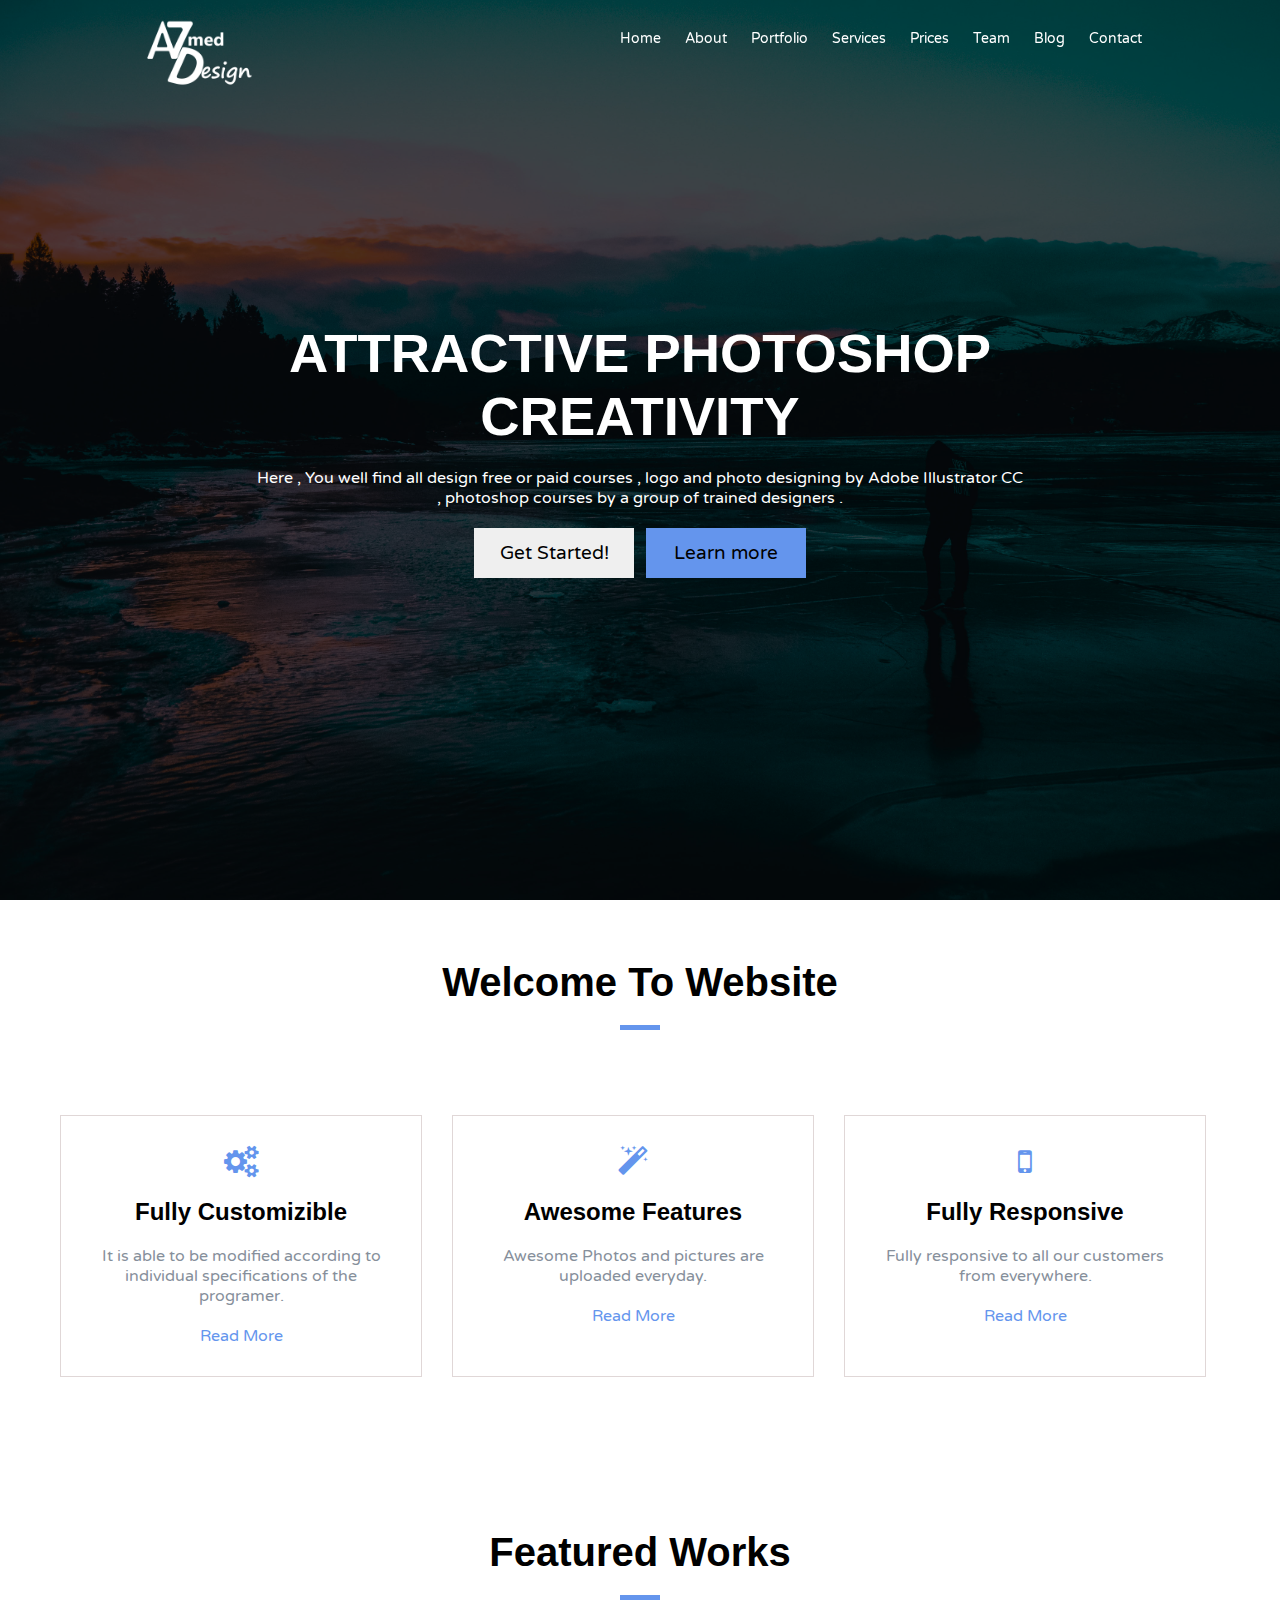
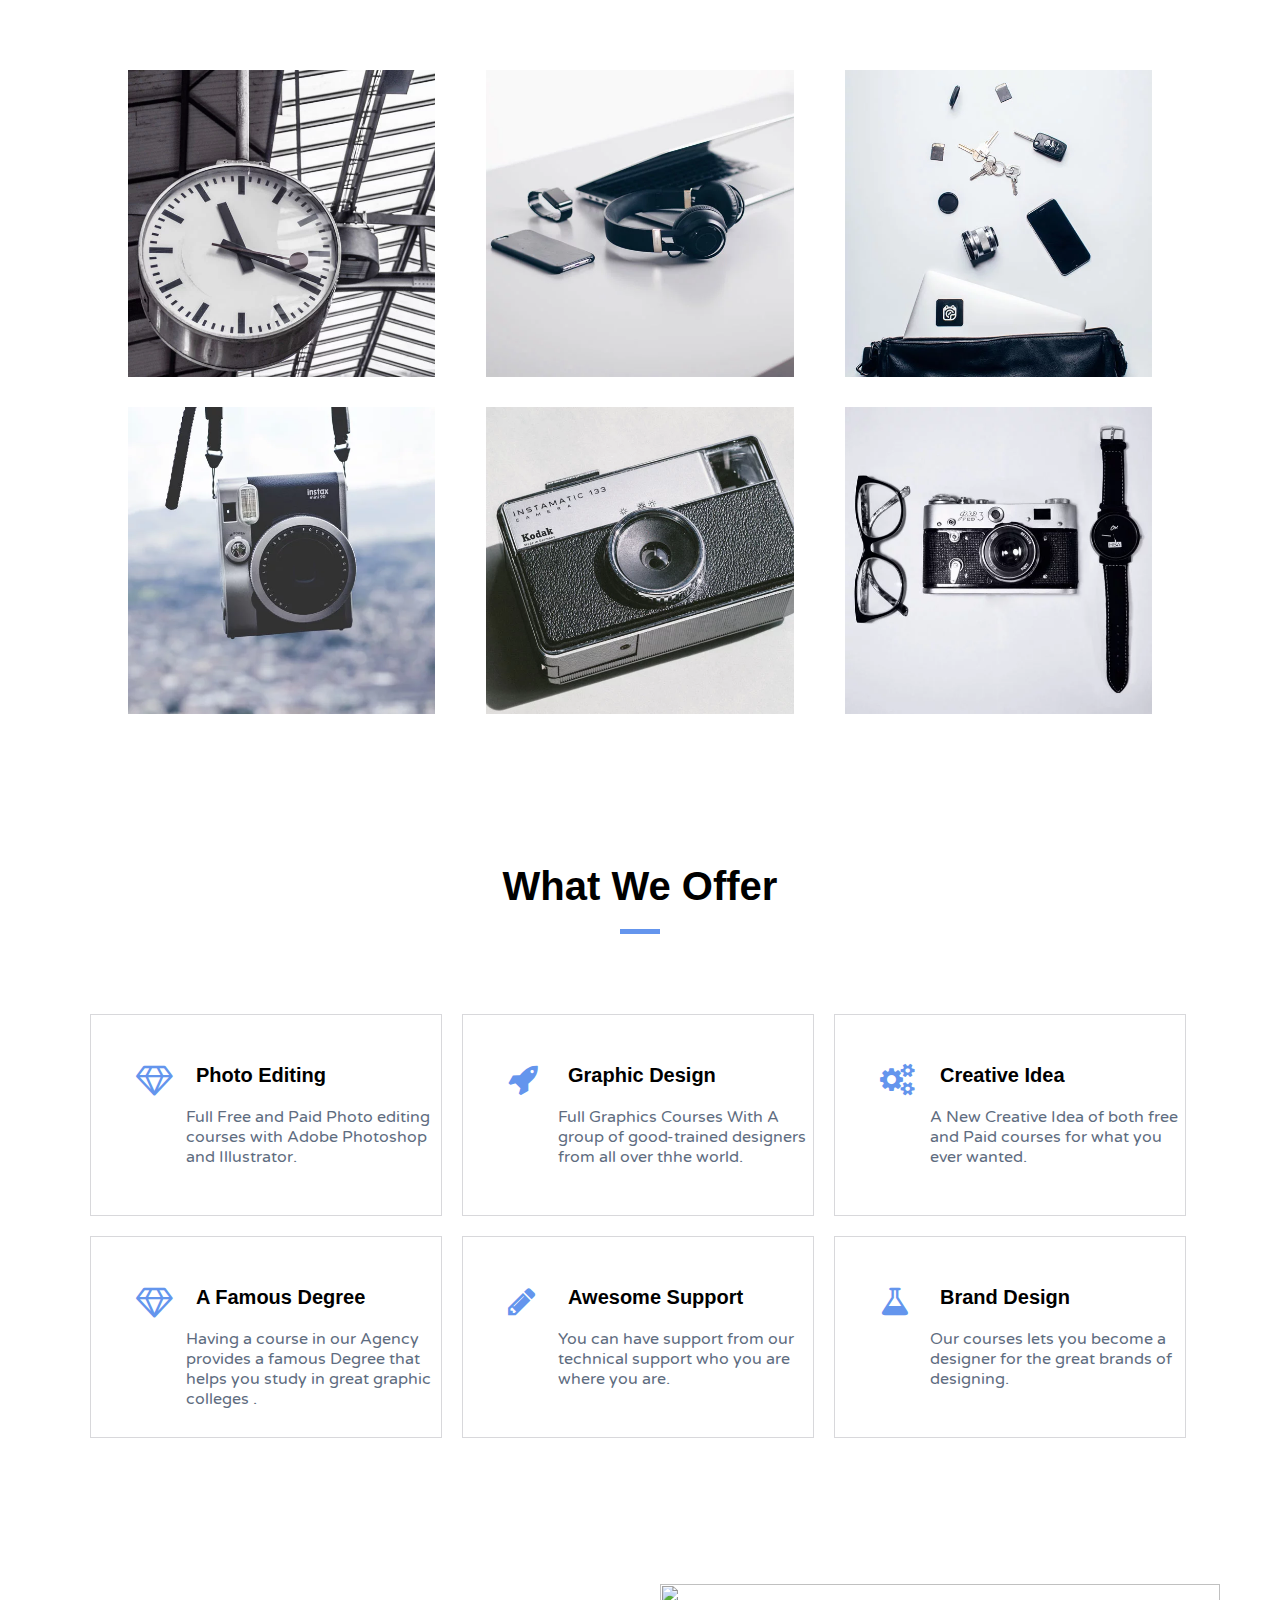
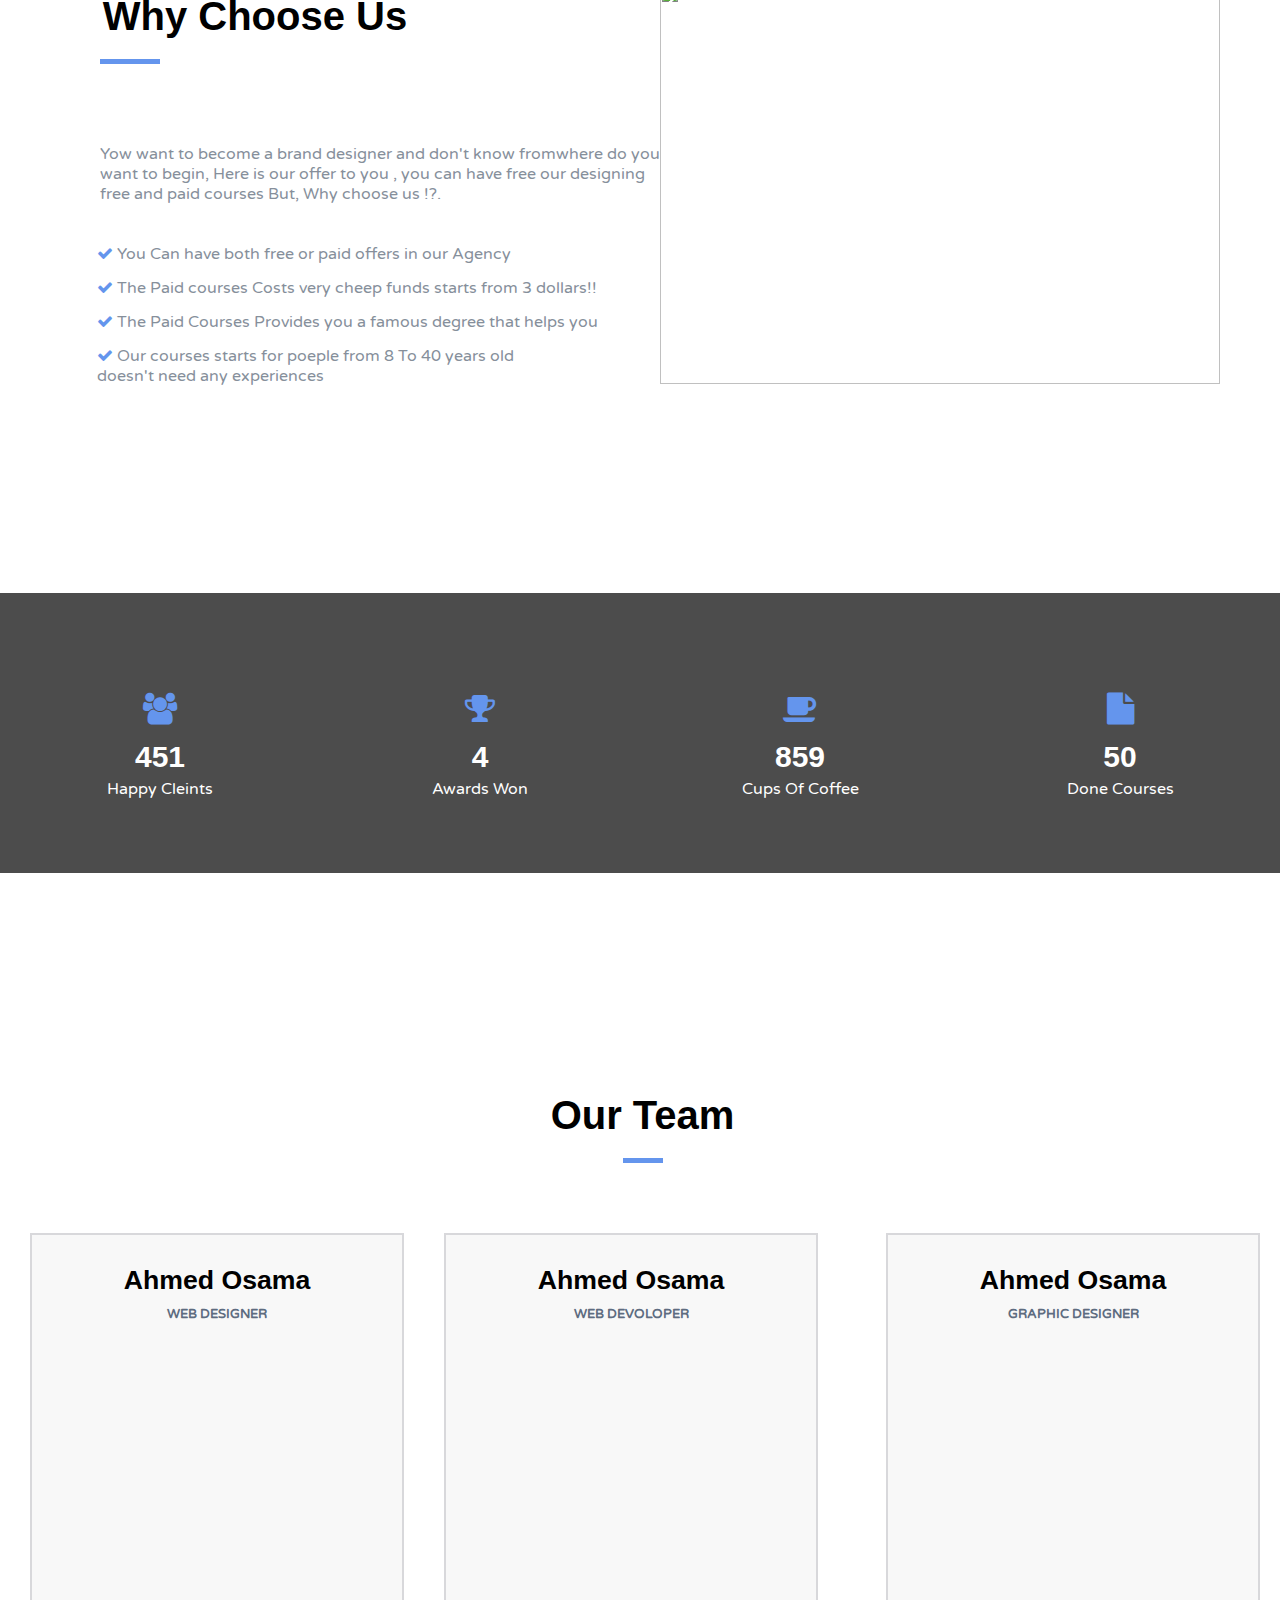
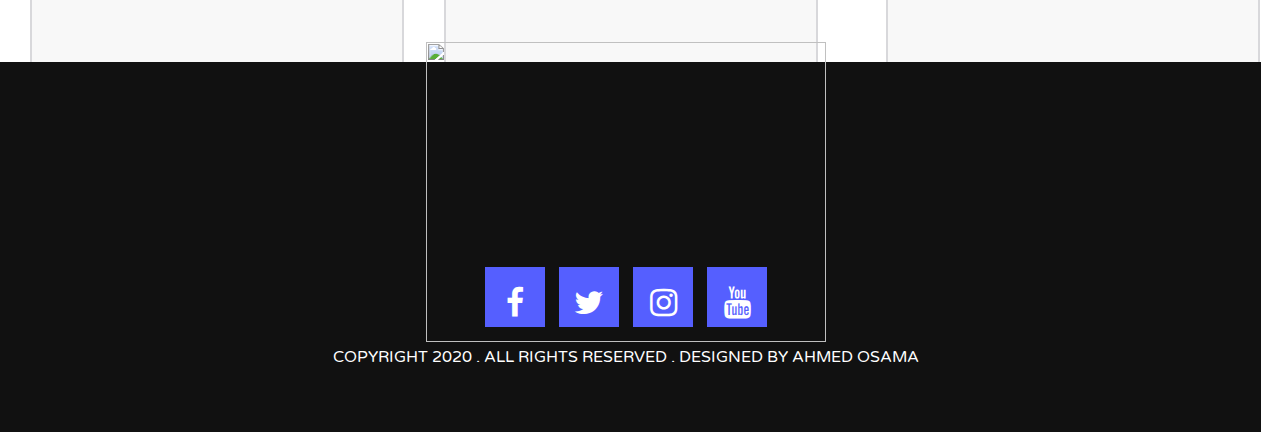
==== Project.html @ 236dee46 "ma4y" ====
<html>
    <head>
        <title> A7med Design | Photo editing Course Center</title>
        <!-- Fonts -->
        <link href="https://fonts.googleapis.com/css2?family=Varela+Round&display=swap" rel="stylesheet">
        
        <!-- Css Style -->
        <link rel="stylesheet" href="Css/font-awesome.min.css">
        <link rel="stylesheet" href="Css/Style.css">
    </head>

     <body>
     
    <!-- Header -->
 <div class="Header">
    <div class="Container">
<div class="Logo">
    <img src="Images/Logo-Alt2.png" alt="Logo image" draggable="false">
</div>
<ul class="nav">
 <li> <a href="#" class="active">Home</a></li>
 <li> <a href="#">About</a></li>
 <li> <a href="#">Portfolio</a></li>
 <li> <a href="#">Services</a></li>
 <li> <a href="#">Prices</a></li>
 <li> <a href="#">Team</a></li>
 <li> <a href="#">Blog</a></li>
 <li> <a href="#">Contact</a></li>
</ul>
<div class="clear"></div>
</div>
   </div>


    <!-- Home -->
    <div class="Home">
        <div class="overlay">
        <div class="Home-Content">
            <h1 class="title"> Attractive photoshop creativity</h1>
            <p class="Home-Desc"> Here , You well find all design free or paid courses , logo and photo designing by Adobe Illustrator CC , photoshop courses by a group of trained designers .</p>
            <button class="btn-start hover"> Get Started! </button>
            <button class="btn-learn hover"> Learn more </button>
        </div>
       </div>
    </div>

   
<!-- About -->
<div class="about pd-y">
    <!-- section-header  -->
    <div class="section-header">
        <h2 class="section-title">welcome to website</h2>
        <span class="line"></span>
    </div>
    <div class="about-content">
        <div class="about-item1 ltr-effect">
            <i class="fa fa-cogs fa-2x" class="Icon"></i>
            <h2 class="about-item1-title">fully customizible</h2>
            <p class="about-item1-desc"> It is able to be modified according to individual specifications of the programer.</p>
            <a href="#" class="about-item1-link"> Read More</a>
        </div>
        <div class="about-item2 ltr-effect">
            <i class="fa fa-magic fa-2x" class="Icon"></i>
            <h2 class="about-item2-title">awesome features</h2>
            <p class="about-item2-desc">Awesome Photos and pictures are uploaded everyday.</p>
            <a href="#" class="about-item2-link"> Read More</a>
        </div>
        <div class="about-item3 ltr-effect">
            <i class="fa fa-mobile fa-2x" class="Icon"></i>
            <h2 class="about-item3-title">fully responsive</h2>
            <p class="about-item3-desc">Fully responsive to all our customers from everywhere.</p>
            <a href="#" class="about-item3-link"> Read More</a>
        </div>
    </div>
</div>

<!-- Portfolio -->
<div class="Portfolio">
     <!-- section-header  -->
     <div class="section-header">
        <h2 class="section-title">featured works</h2>
        <span class="line"></span>
</div>
<div class="container">
<div class="Portfolio-content">
    <div class="Portfolio-item k">
    <img src ="Images/work/work1.webp" alt="">
    </div>
    </div>
    <div class="Portfolio-content">
        <div class="Portfolio-item k mg">
        <img src ="Images/work/work2.webp" alt="">
        </div>
        </div>
        <div class="Portfolio-content">
            <div class="Portfolio-item k">
            <img src ="Images/work/work3.webp" alt="">
            </div>
            </div>
            <div class="Portfolio-content">
                <div class="Portfolio-item">
                <img src ="Images/work/work4.webp" alt="">
                </div>
                </div>
                <div class="Portfolio-content">
                    <div class="Portfolio-item mg">
                    <img src ="Images/work/work5.webp" alt="" >
                    </div>
                    </div>
                    <div class="Portfolio-content">
                        <div class="Portfolio-item">
                        <img src ="Images/work/work6.webp" alt="">
</div>
 </div>
</div>
</div>

<!-- Services -->
<div class="services">
    <!-- section header -->
    <div class="section-header">
        <h2 class="section-title"> what we offer </h2>
        <span class="line"></span>
    </div>

    <!-- section-content -->
    <div class="container-s">
        <div class="services-content">
            <div class="services-item ltr-effect">
                <div class="item-content">
                <i class="fa fa-diamond fa-2x icon-s"></i>
                <h3 class="item-head">photo editing</h3>
                <p class="item-par">Full Free and Paid Photo editing courses with  Adobe Photoshop and Illustrator.</p>
            </div>
            </div>
            <div class="services-item ltr-effect">
                <div class="item-content">
                <i class="fa fa-rocket fa-2x icon-s"></i>
                <h3 class="item-head">graphic design</h3>
                <p class="item-par">Full Graphics Courses With A group of good-trained designers from all over thhe world.</p>
                </div>
            </div>
            <div class="services-item ltr-effect">
                <div class="item-content">
                <i class="fa fa-cogs fa-2x icon-s"></i>
                <h3 class="item-head">creative idea</h3>
                <p class="item-par">A New Creative Idea of both free and Paid courses for what you ever wanted.</p>
            </div>
            </div>
            <div class="services-item ltr-effect">
                <div class="item-content">
                <i class="fa fa-diamond fa-2x icon-s"></i>
                <h3 class="item-head">A Famous Degree</h3>
                <p class="item-par"> Having a course in our Agency provides a famous Degree that helps you study in great graphic colleges .</p>
            </div>
            </div>
            <div class="services-item  ltr-effect">
                <div class="item-content ">
                <i class="fa fa-pencil fa-2x icon-s"></i>
                <h3 class="item-head">awesome support</h3>
                <p class="item-par">You can have support from our technical support who you are where you are.</p>
            </div>
            </div>
            <div class="services-item ltr-effect">
                <div class="item-content">
                <i class="fa fa-flask fa-2x icon-s"></i>
                <h3 class="item-head">brand design</h3>
                <p class="item-par"> Our courses lets you become a designer for the great brands of designing.</p>
            </div>
            </div>
        </div>
    </div>
</div>

<!-- Why Choose Us -->
<div class="wcu">
    <!-- section header -->
        <div class="section-header">
            <h2 class="section-title">why choose us</h2>
            <span class="line"></span>
        </div>

        <!-- section-content -->
        <div class="container-s1">
            
                <div class="services-content">
                    <div class="wcu-para">
                        <p class="wcu-par">Yow want to become a brand designer and don't know fromwhere do you want to begin, Here is our offer to you , you can have free our designing free and paid courses But, Why choose us !?.</p>
                    </div>
                   <ul class="list">
    <li>
        <i class="fa fa-check"></i>
         You Can have both free or paid offers in our Agency 
         </li>
    <li> 
        <i class="fa fa-check"></i>
        The Paid courses Costs very cheep funds starts from 3 dollars!!
    </li>
    <li>
        <i class="fa fa-check"></i>
         The Paid Courses Provides you a famous degree that helps you
        </li>
    <li>
        <i class="fa fa-check"></i>
        Our courses starts for poeple from 8 To 40 years old  <br> doesn't need any experiences
        </li>
        </ul>
                </div>
            </div>
            <div class="wcu-item">
                <div class="image-wcu">
                    <img src="images/about/about2.webp" alt="">
                </div>
            </div>
            <div class="clear"></div>
      
        </div>

        <!-- numbers -->
     <div class="numbers">
         <div class="overlay">
             <div class="number-items">
                 <div class="number-item">
                     <div class="number-item-content">
                      <i class="fa fa-users fa-2x"></i>
                      <h3 class="number-item-title">451</h3>
                      <span class="number-item-text"> happy cleints</span>
                     </div>
                 </div>
                 <div class="number-item">
                    <div class="number-item-content">
                     <i class="fa fa-trophy fa-2x"></i>
                     <h3 class="number-item-title">4</h3>
                     <span class="number-item-text"> Awards Won</span>
                    </div>
                </div>
                <div class="number-item">
                    <div class="number-item-content">
                     <i class="fa fa-coffee fa-2x"></i>
                     <h3 class="number-item-title">859</h3>
                     <span class="number-item-text"> cups of coffee</span>
                    </div>
                </div>
                <div class="number-item">
                    <div class="number-item-content">
                     <i class="fa fa-file fa-2x"></i>
                     <h3 class="number-item-title">50</h3>
                     <span class="number-item-text"> Done courses</span>
                    </div>
                </div>
             </div>
         </div>
     </div>
      
     <!-- our team -->
     <div class="our team">
<!-- section header -->
<div class="section-header">
    <h2 class="section-title">our Team</h2>
    <span class="line"></span>
     </div>

     <!-- conent -->
     <div class="team">
         <div class="person">
             <div class="person-content">
                <img src="images/team/team5.webp" alt="">
                <h3 class="person-title">ahmed osama</h3>
                <span class="person-dec"> web designer</span>
             </div>
             
         </div>
         <div class="person">
            <div class="person-content">
                <img src="images/team/team5.webp" alt="">
                <h3 class="person-title">ahmed osama</h3>
                <span class="person-dec"> web devoloper</span>
         </div>
         <div class="person1">
            <div class="person-content">
                <img src="images/team/team5.webp" alt="">
                <h3 class="person-title">ahmed osama</h3>
                <span class="person-dec"> graphic designer</span>
         </div>
 
     </div>


     <!-- thanks -->
     <div class="thanks">
         <div class="thanks-content">
             <h1 class="thanks-title">
                 <img src="images/Logo-Alt2.png" alt="">
             </h1>
             <div class="buttons">
                 <i class=" fa fa-facebook fa-2x btn-thanks"></i>
                 <i class=" fa fa-twitter fa-2x btn-thanks"></i>
                 <i class=" fa fa-instagram fa-2x btn-thanks"></i>
                 <i class=" fa fa-youtube fa-2x btn-thanks"></i>
             </div>
             <span class="final">copyright 2020 . all rights reserved . designed by ahmed osama</span>
         </div>
     </div>
     </body>
</html>
---- Css/Style.css ----
h1, h2, h3, h4, h5 {
    font-family: Montserrat,sans-serif;
}
body {
    font-family: 'Varela Round', sans-serif;
}

* {
    margin: 0em;
    padding: 0em;
    box-sizing: ;
}


.container {
    width: 80%;
    margin: auto;
}

.header {
   
    position: fixed;
    width: 100%;
    z-index: 10;
}

.header .logo {
 width: 40%;
 float: left;
}
.header .logo img {
    width: 40%;
    
    
    
}

.header .nav {
    width: 60%;
    float: right;
    list-style: none;
    text-align: right;
}

.clear {
    clear: both;
}

.header .nav li {
    display: inline-block;
    padding: 0px 
}
.header .nav li a {
    display: block;
    text-decoration: none;
    color: #fff;
    padding: 30px 10px;
    font-size: 14px;
}
.Home {
    background-image: url(../Images/background/background4);
    height: 100vh;
    background-size: cover;
    position: relative;
}

.overlay {
    position: absolute;
    height: 100%;
    width: 100%;
    background-color: rgba(0,0,0,0.7);
    left: 0;
    top: 0;
}
.title {
    color: #fff;
    text-transform: uppercase;
    font-size: 3.4rem;
}

.Home-Content {
 position: absolute;
 top: 50%;
 left: 50%;
 transform: translate(-50%, -50%);
 text-align: center;
 width: 60%;
}

.Home-Desc {
    color: #fff;
    padding: 20px 0 ;
}

.btn-start {
    height: 50px;
    width: 160px;
    margin: 0 4px;
    border :0px;
    cursor: pointer;
    font-size: 19px;
    font-family: 'Varela Round', sans-serif;
}

.btn-learn {
    height: 50px;
    width: 160px;
    margin: 0 4px;
    background-color: cornflowerblue;
    border :0;
    cursor: pointer;
    font-size: 19px;
    font-family: 'Varela Round', sans-serif;
   
}
button {
    font-family: inherit;
}

.hover:hover {
    opacity: 0.8;
}
.hover {

transition: opacity .5s;
}

.header .nav li a:after {
    height: 3px;
    width:0%;
    background-color: cornflowerblue;
    display: block;
    content: "";
    margin-top: 2px;
}

.header .nav li a:hover:after {
width: 100%;
transition: width 0.5s;
}

.section-header {
    text-align: center;
}
.section-header .section-title {
    text-transform: capitalize;
    font-size: 40px;
    padding: 20px;
    margin: 40px 40px 0px 40px ;
}
.section-header .line {
    width: 40px;
    background-color: cornflowerblue;
    height: 5px;
    display: block;
    margin: auto;
    margin-bottom: 70px;
}


.about {
    position: relative;
    margin: auto;
    height: 100px;
    width 100%;
    padding-bottom: 70px;


}
.about-content {
    position: relative;
    margin: auto;
    height: 100px;
    width: 100%;
    margin-bottom: 80px;
    
}

.about-item1 {
    width: 300px;
    height: 200px;
    text-align: center;
    margin: 15px;
    border: 1px solid rgb(224, 215, 215);
    padding: 30px ;
    margin-left: 60px;
    float: left;
}

.about-item1-title {
    text-transform: capitalize;
    padding: 20px;
}
i {
    color: cornflowerblue;
    box-sizing: ;
    
}
 .about-item1-desc {
     color: #868F9B;
     margin-bottom: 20px;
 }
 .about-item1-link {
     text-decoration: none;
     color:cornflowerblue ;
 }

 .about-item2 {
    width: 300px;
    height: 200px;
    text-align: center;
    margin: 15px;
    border: 1px solid rgb(224, 215, 215);
    padding: 30px ;
    margin-left: 60px;
    float: left;
    display: block;
    margin-left: 15px;
}
.about-item2-title {
    text-transform: capitalize;
    padding: 20px;
}
.about-item2-desc {
    color: #868F9B;
    margin-bottom: 20px;
}
.about-item2-link {
    text-decoration: none;
    color:cornflowerblue ;
}

.about-item3 {
    width: 300px;
    height: 200px;
    text-align: center;
    margin: 15px;
    border: 1px solid rgb(224, 215, 215);
    padding: 30px ;
    margin-left: 60px;
    float: left;
    display: block;
    margin-left: 15px;
}
.about-item3-title {
    text-transform: capitalize;
    padding: 20px;
}
.about-item3-desc {
    color: #868F9B;
    margin-bottom: 20px;
}
.about-item3-link {
    text-decoration: none;
    color:cornflowerblue ;
}
.ltr-effect {
    position: relative;
}
.ltr-effect:after {
    position: absolute;
    width: 0;
    background: #000;
    content:"" ;
    height: 100%;
    top: 0;
    left: 0;
    z-index: -1;
}
.ltr-effect:hover:after {
    width: 100%;
    transition: width .5s;
}
    
.about-item1:hover .about-item1-title {
    color: #fff;
}
.about-item2:hover .about-item2-title {
    color: #fff;
}
.about-item3:hover .about-item3-title {
    color: #fff;
}

.portfolio {
    margin-top: 400px;
    
   
}

.portfolio-content {
    overflow: visible;
   
}

.portfolio-item {
    width:30%;
    float: left;
    margin-bottom: 150px;
    position: relative;
}

.portfolio-item.k {
    margin-bottom: 30px;
}



.portfolio-item img {
    width: 100%;
}

.portfolio-item.mg {
    margin: 0 5%;
}

.services-item {
    border: 1px solid #d8d8db;
    width: 350px;
    height: 200px;
    float: left;;
    margin: 10px;
    right: 0;
    position: relative;
    
    
}
.services-content {
    left: 0;
    right: 0;
}

.item-content {
    
    width: 80%;
    
    position: absolute;
 top: 50%;
 left: 50%;
 transform: translate(-50%, -50%);
 text-align: left;
}

.item-head {
    text-transform: capitalize;
    padding:  0 20px 20px 70px;
    font-size: 15pt;
    font-weight: 700;
    text-size-adjust: 100%;
}


.container-s {
    position: relative;
    margin:0 ,0, 400px ,0;


}

.services-content {
    top: 0;
    left: 0;
    right: 0;
    margin-left: 80px;
    
}
.item-content {
    position: relative;
    top: 70px;
}
.item-content .icon-s {
    position: absolute;
    padding-right: 10px;
    left: 10px;
    top: 0px;
    padding-top: 0em;
    
}

.ltr-effect {
    position: relative;
}
.ltr-effect:after {
    position: absolute;
    width: 0;
    background: #000;
    content:"" ;
    height: 100%;
    top: 0;
    left: 0;
    z-index: -1;
}
.ltr-effect:hover:after {
    width: 100%;
    transition: width .5s;
}
    
.services-content:hover .item-head {
    color: #fff;
}

.item-par {
    color:#5e6c80;
    width: 90%;
    margin: auto;
    left: 60px;
    position: absolute;
}

.wcu {
    margin: 400px;
    margin-bottom: 200px;
    padding-top: 200px;
    position: relative;
    
}

.wcu .section-header .section-title {
    text-transform: capitalize;
    font-size: 40px;
    padding: 20px;
    margin: 40px 40px 0px 40px ;
    
    margin-left:-730 ;
}

.wcu .section-header .line {
    width: 60px;
    background-color: cornflowerblue;
    height: 5px;
    display: block;
    margin: auto;
    margin-bottom: 70px;
    margin-left:-300 ;
    
}

.services-content {
    float: left;
}

.services-content .wcu-para {
    margin-left:-390 ;
    width: 600px;
    
    
}

.services-content .wcu-par {
    color: #868F9B;
    padding: 10px;
    margin-bottom: 30px;
    float: left;
    
}
.list {
    margin-left:-390 ;
}

.list li {
    padding: 7px;
    color: #868F9B;
    list-style: none;
}

.image-wcu {
    float: left;
    margin-left: 30px;
}

.image-wcu img {
    height: 400px;
    width: 560px;
}
.container-s1 {
    
    background-color: blue;
    
}

.wcu-item {
    position: absolute;
    width: 220px;
    float: left;
    top: 250px;
    margin-left: 230px;
    
}


.numbers {
    position: relative;
    background-image: url(../Images/background/background8.jpg);
    height: 280px;
    background-attachment: fixed;
    background-size: cover;
    margin-bottom: 200px;
}
.number-items{
    overflow: hidden;
    padding: 100px 0;
}

.number-item {
    width: 25%;
    float: left;
    text-align: center;

}

.number-item i {
    margin-bottom: 15px;
}

.number-item-title {
    font-weight: bold;
    font-size: 30px;
    color: #fff;
    padding-bottom: 5px;
} 

.number-item-text {
    text-transform: capitalize;
    color: #fff;
}

.wcu {
    margin-bottom: 200px;
}


.person {
    border: 2px solid #d8d8db;
    width: 370px;
    height: 440px;
    text-align: center;
    float: left;
    margin: 0 20px;
    background-color: #f8f8f8;

}

.team {
    padding-left: 05px;
    position: relative;

}

.person img {
    margin: 10px;
}

.person-title {
    text-transform: capitalize;
    padding: 10px;
    font-weight: bold;
    font-size: 20pt;
}

.person-dec {
    text-transform: uppercase;
    padding: 10px;
    font-weight: bold;
    font-size: 10pt;
    color: #5e6c80;
}

.person1 {
    border: 2px solid #d8d8db;
    width: 370px;
    height: 440px;
    text-align: center;
    float: left;
    margin: 0 20px;
    background-color: #f8f8f8;
    position: absolute;
    right: 0;
    top: 0;

}

.thanks {
    background-color: #111;
    height: 370px;
    bottom: 0;
    margin-top: 340px;
    width: 1270px;
    float: left;
    margin-right: 10px;
    margin-left: -455px;
    position: relative;
    text-align: center;
}

.thanks-title img {
    height: 300px;
    width: 400px;

}

.thanks-title {
    padding: 10px;
    margin-bottom: -100;
    margin-top: -40px;
}

.btn-thanks {
    height: 40px;
    width: 60px;
    background-color: #555fff;
    padding-top: 20px;
    margin: 5px;
    cursor: pointer;
    margin-bottom: 20px;
}

.thanks i {
    color: #fff;
    text-align: center;
}

.final {
    color:#fff;
    text-transform: uppercase;
    
}

.wcu-par {
    width: 560px;
}
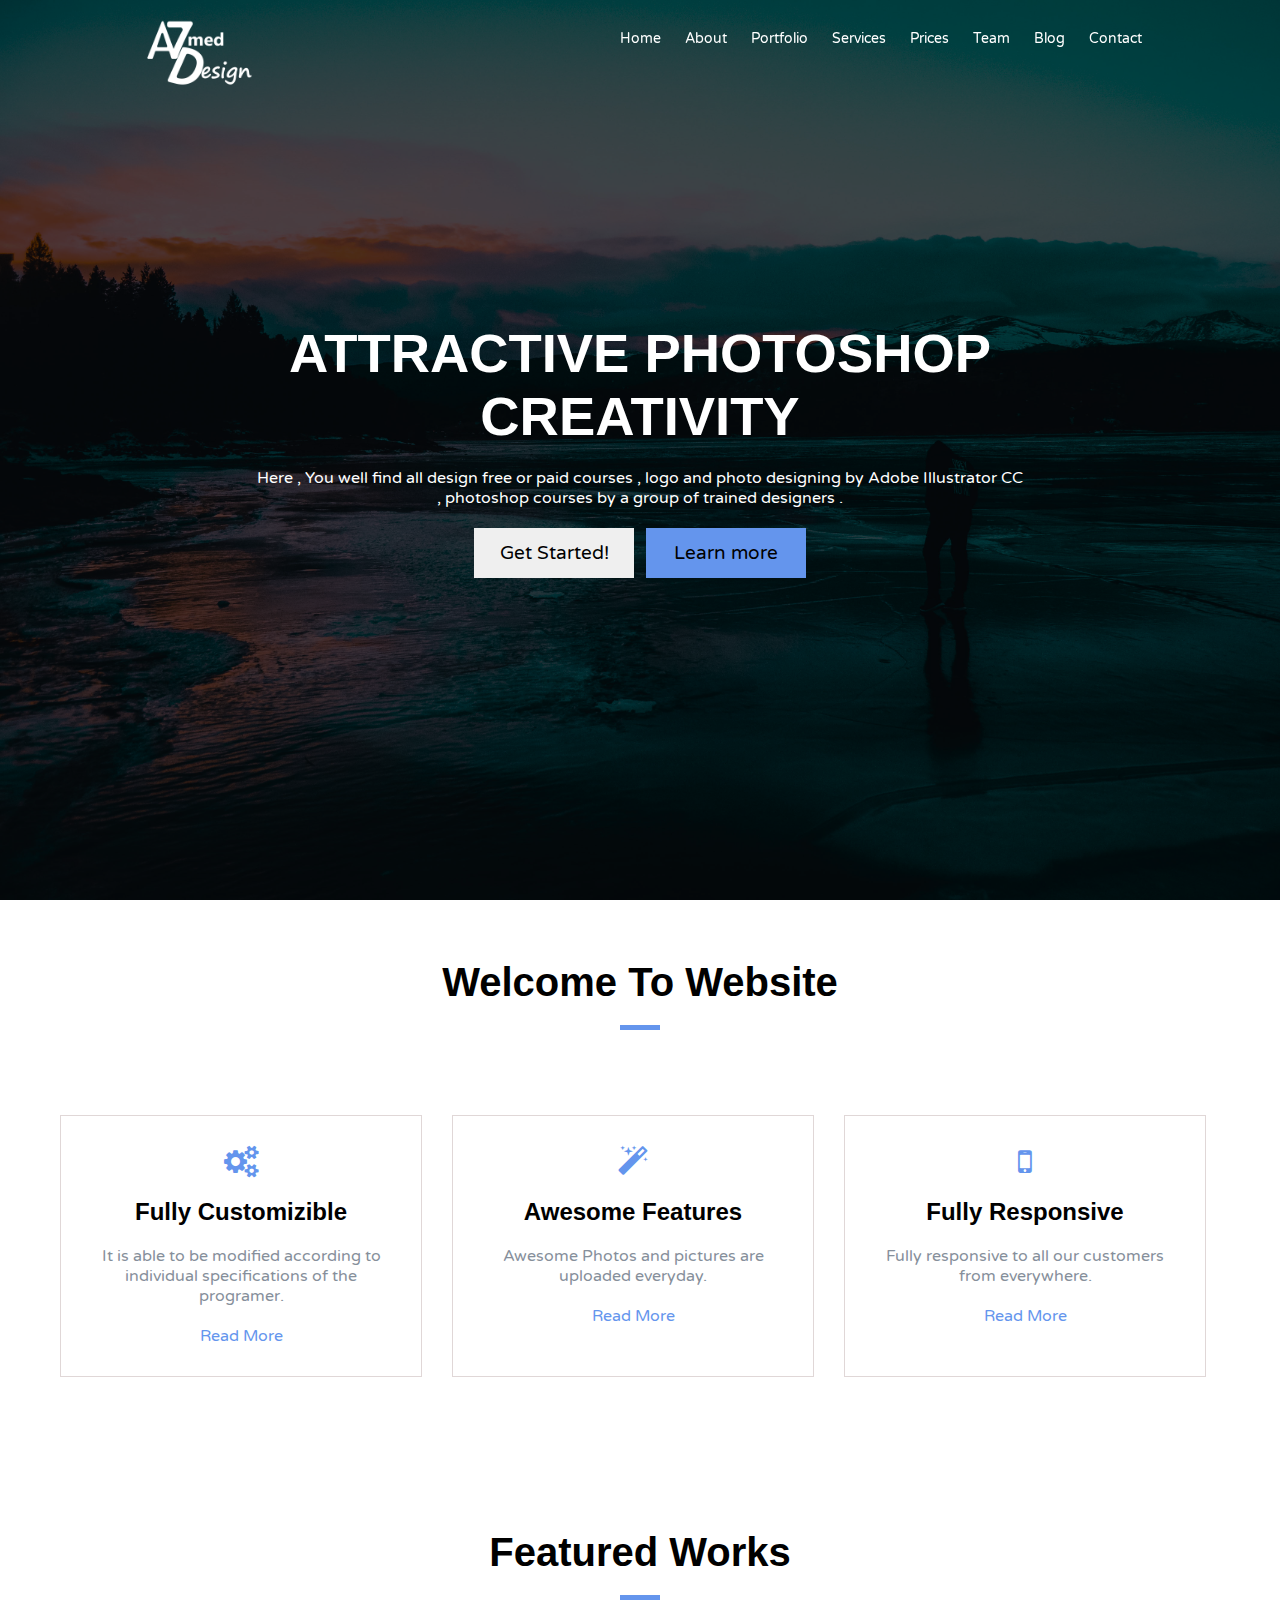
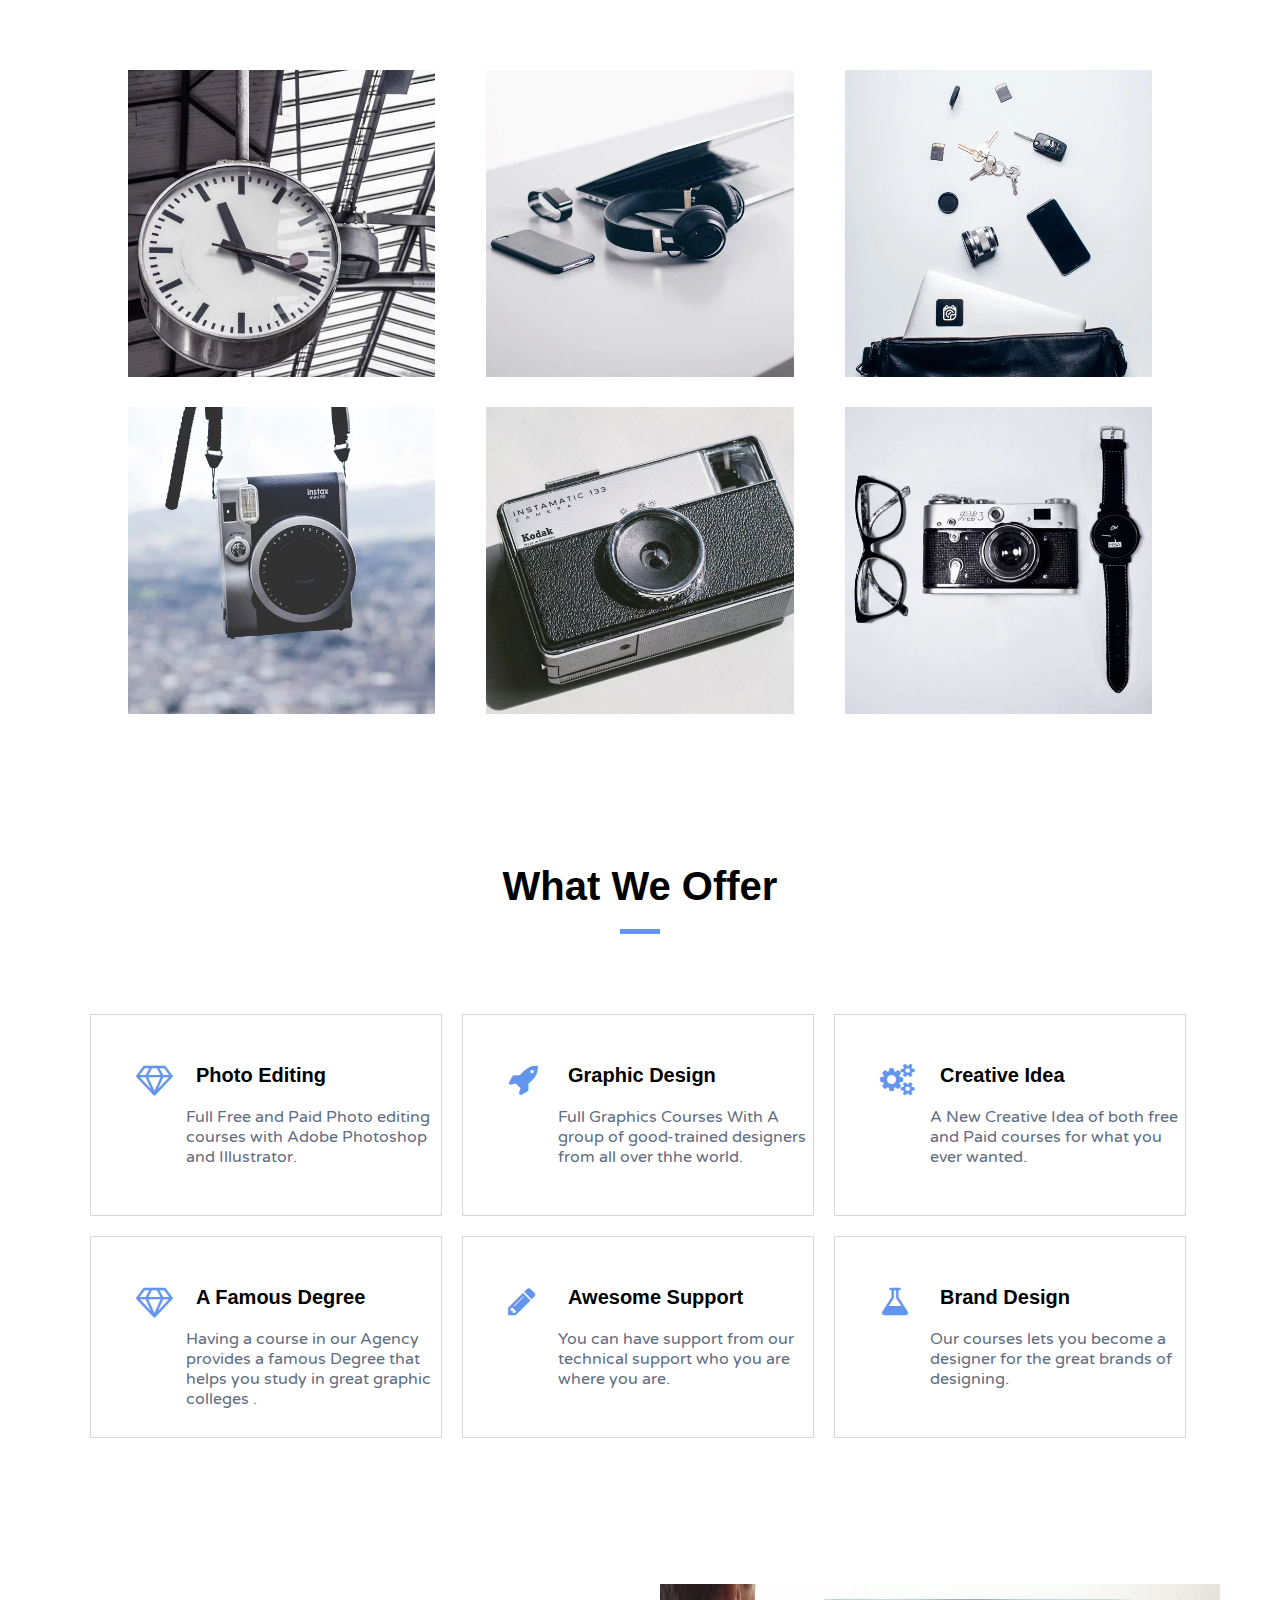
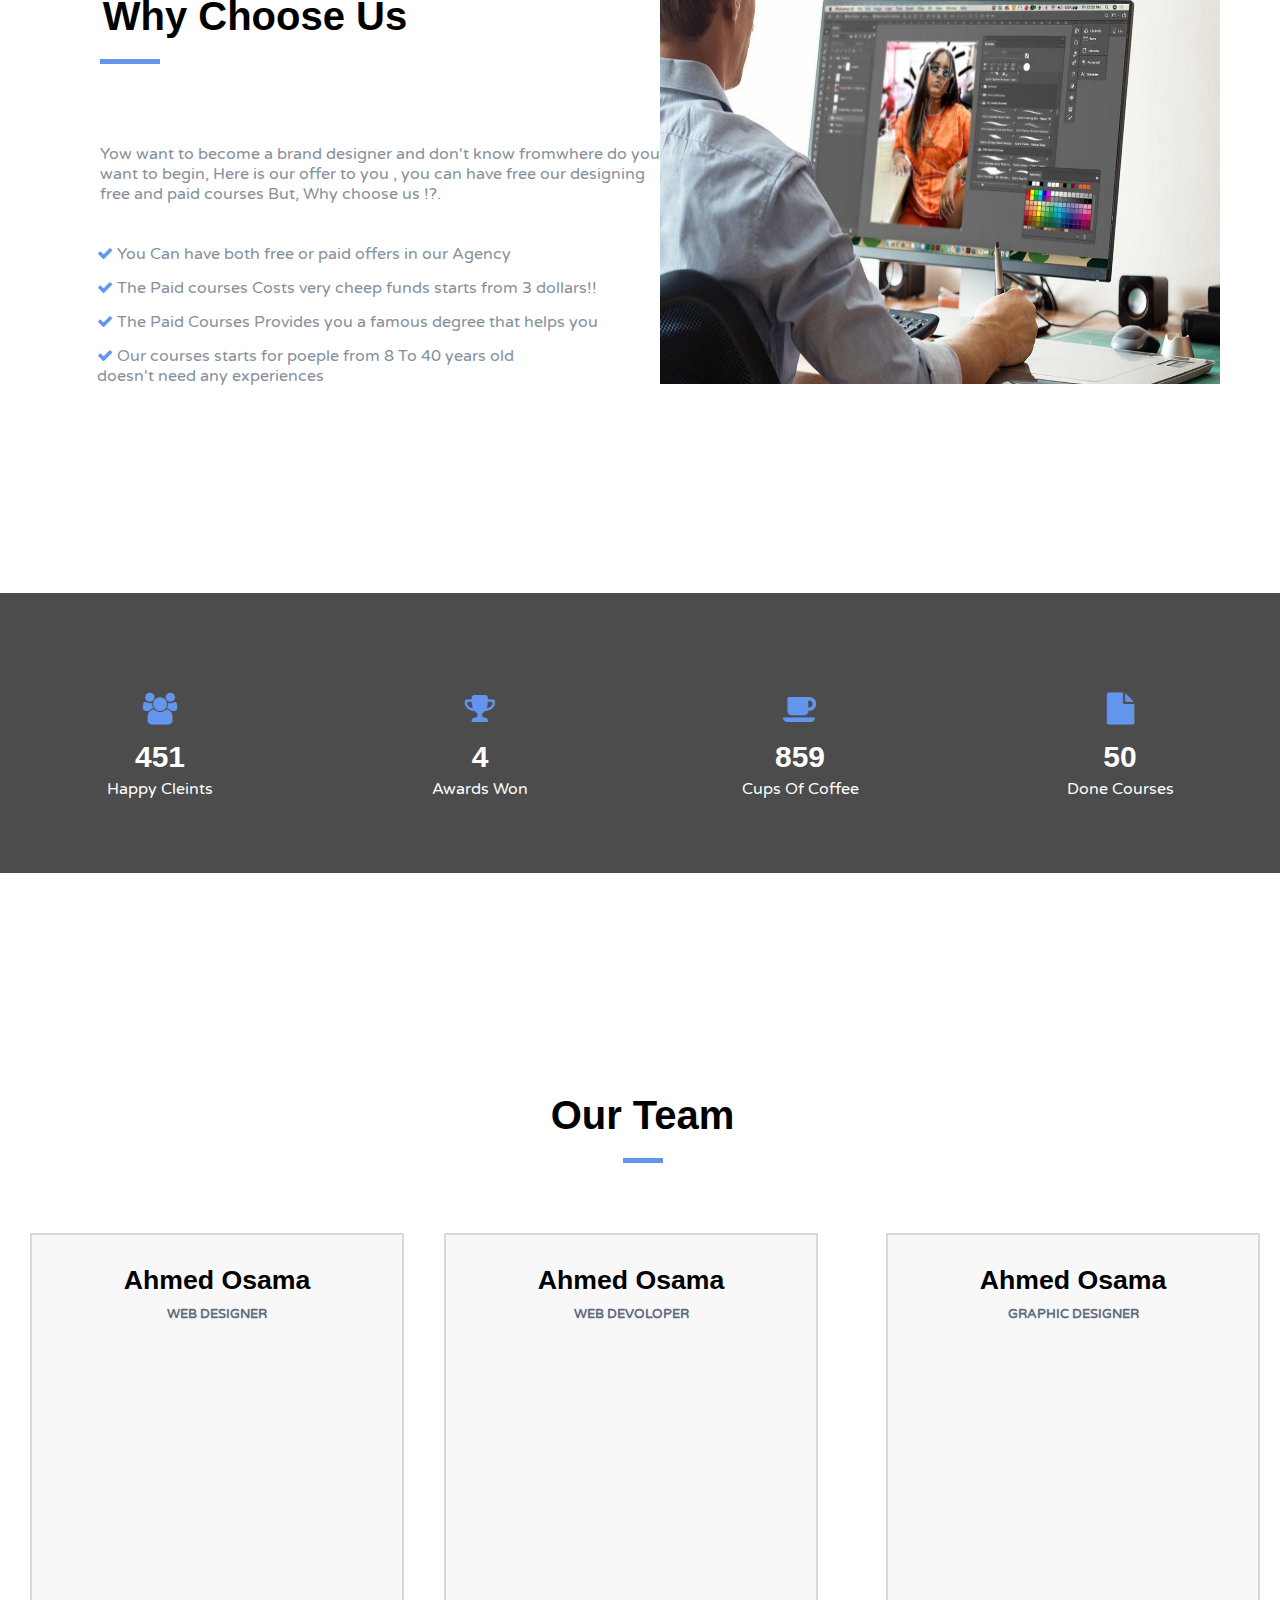
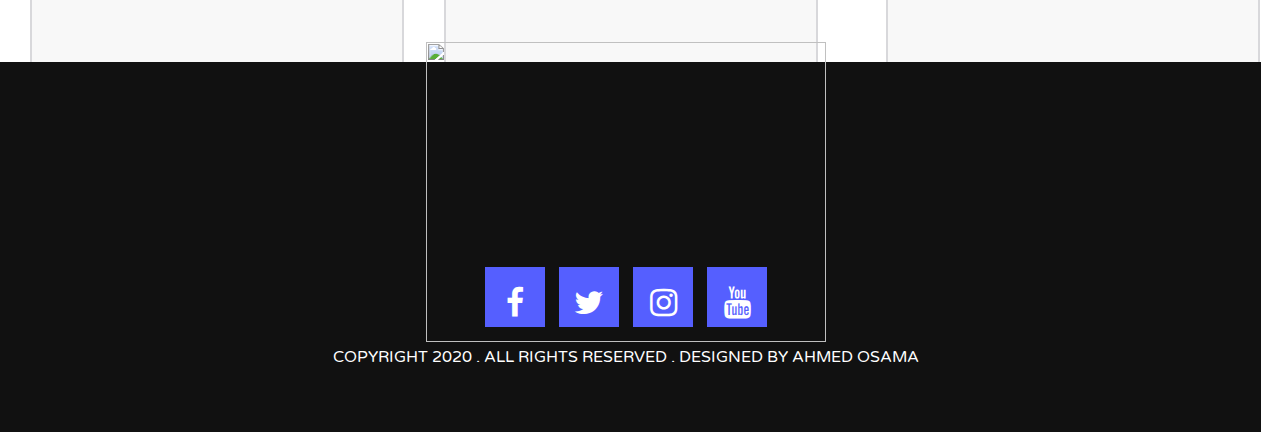
==== commit 29a78bcb: "Update Project.html" ====
--- a/Project.html
+++ b/Project.html
@@ -209,7 +209,7 @@
             </div>
             <div class="wcu-item">
                 <div class="image-wcu">
-                    <img src="images/about/about2.webp" alt="">
+                    <img src="Images/about/about2.webp" alt="">
                 </div>
             </div>
             <div class="clear"></div>
@@ -302,4 +302,4 @@
          </div>
      </div>
      </body>
-</html>+</html>
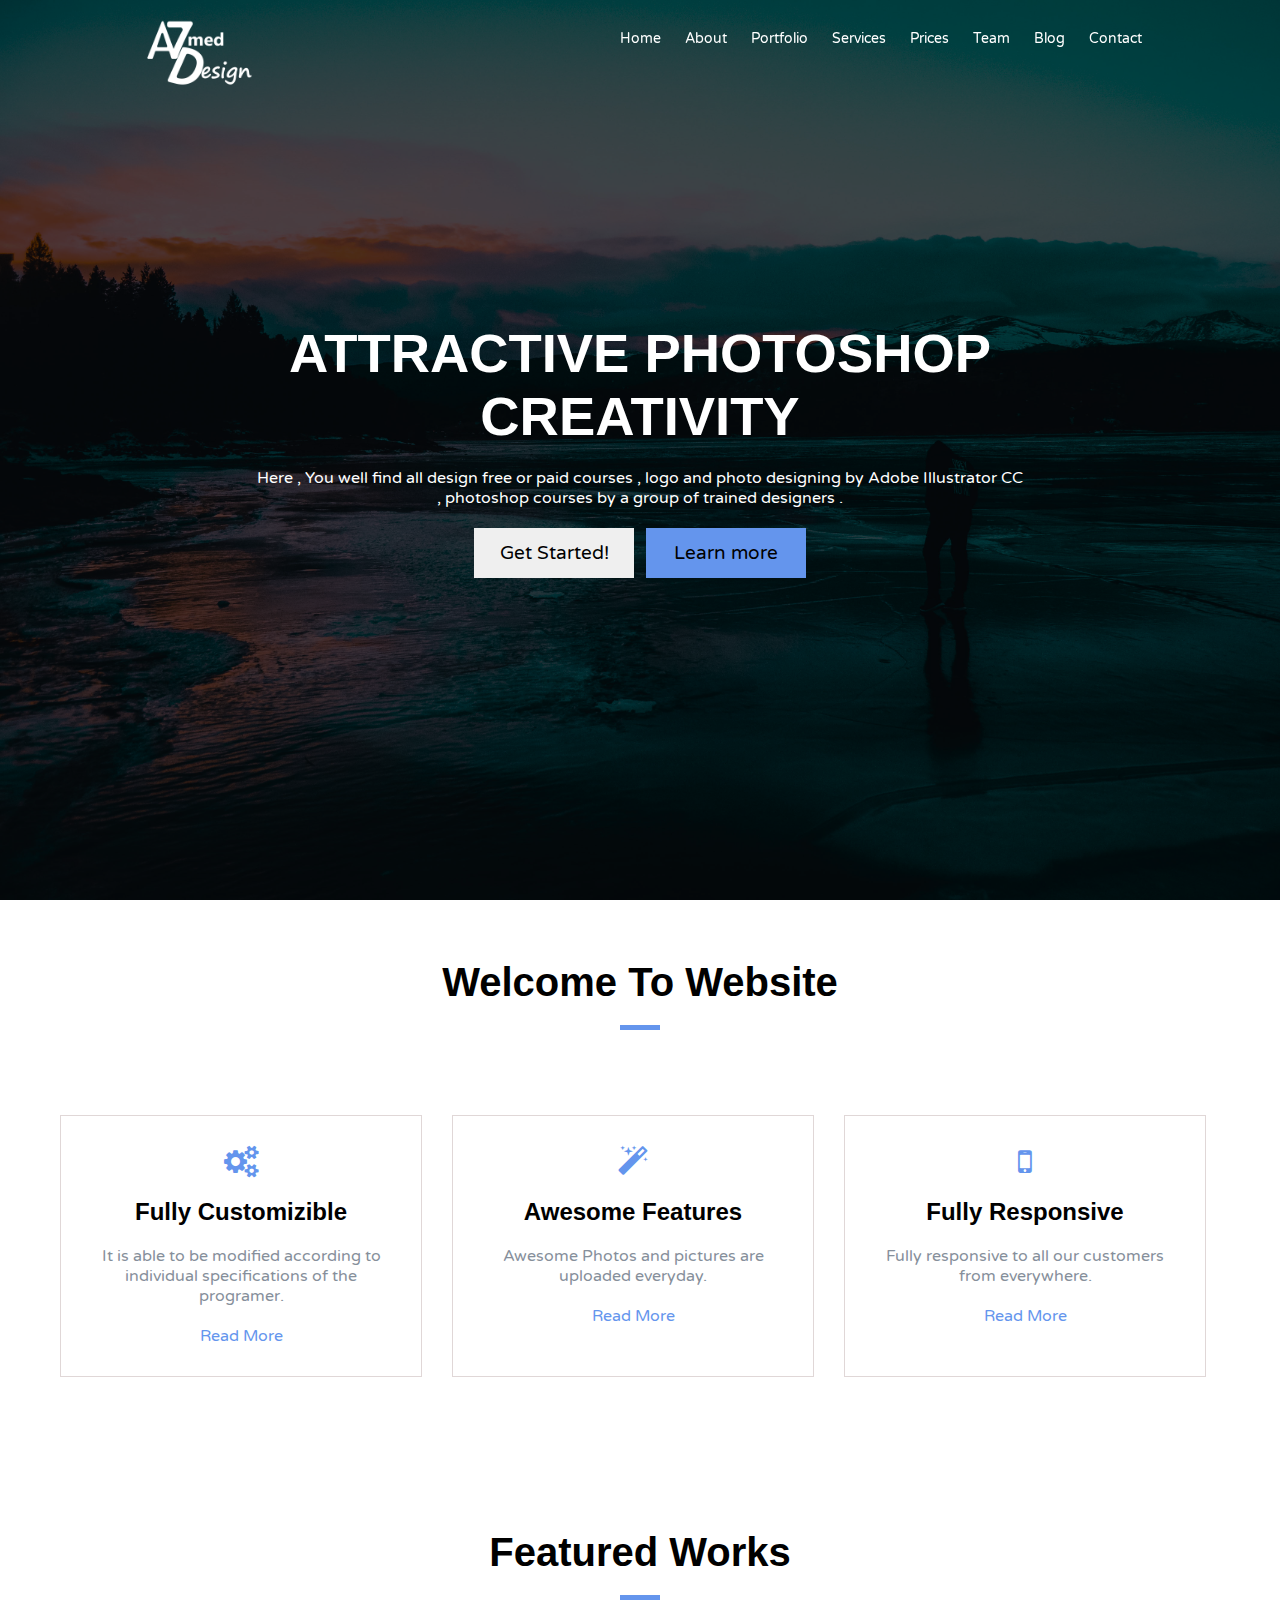
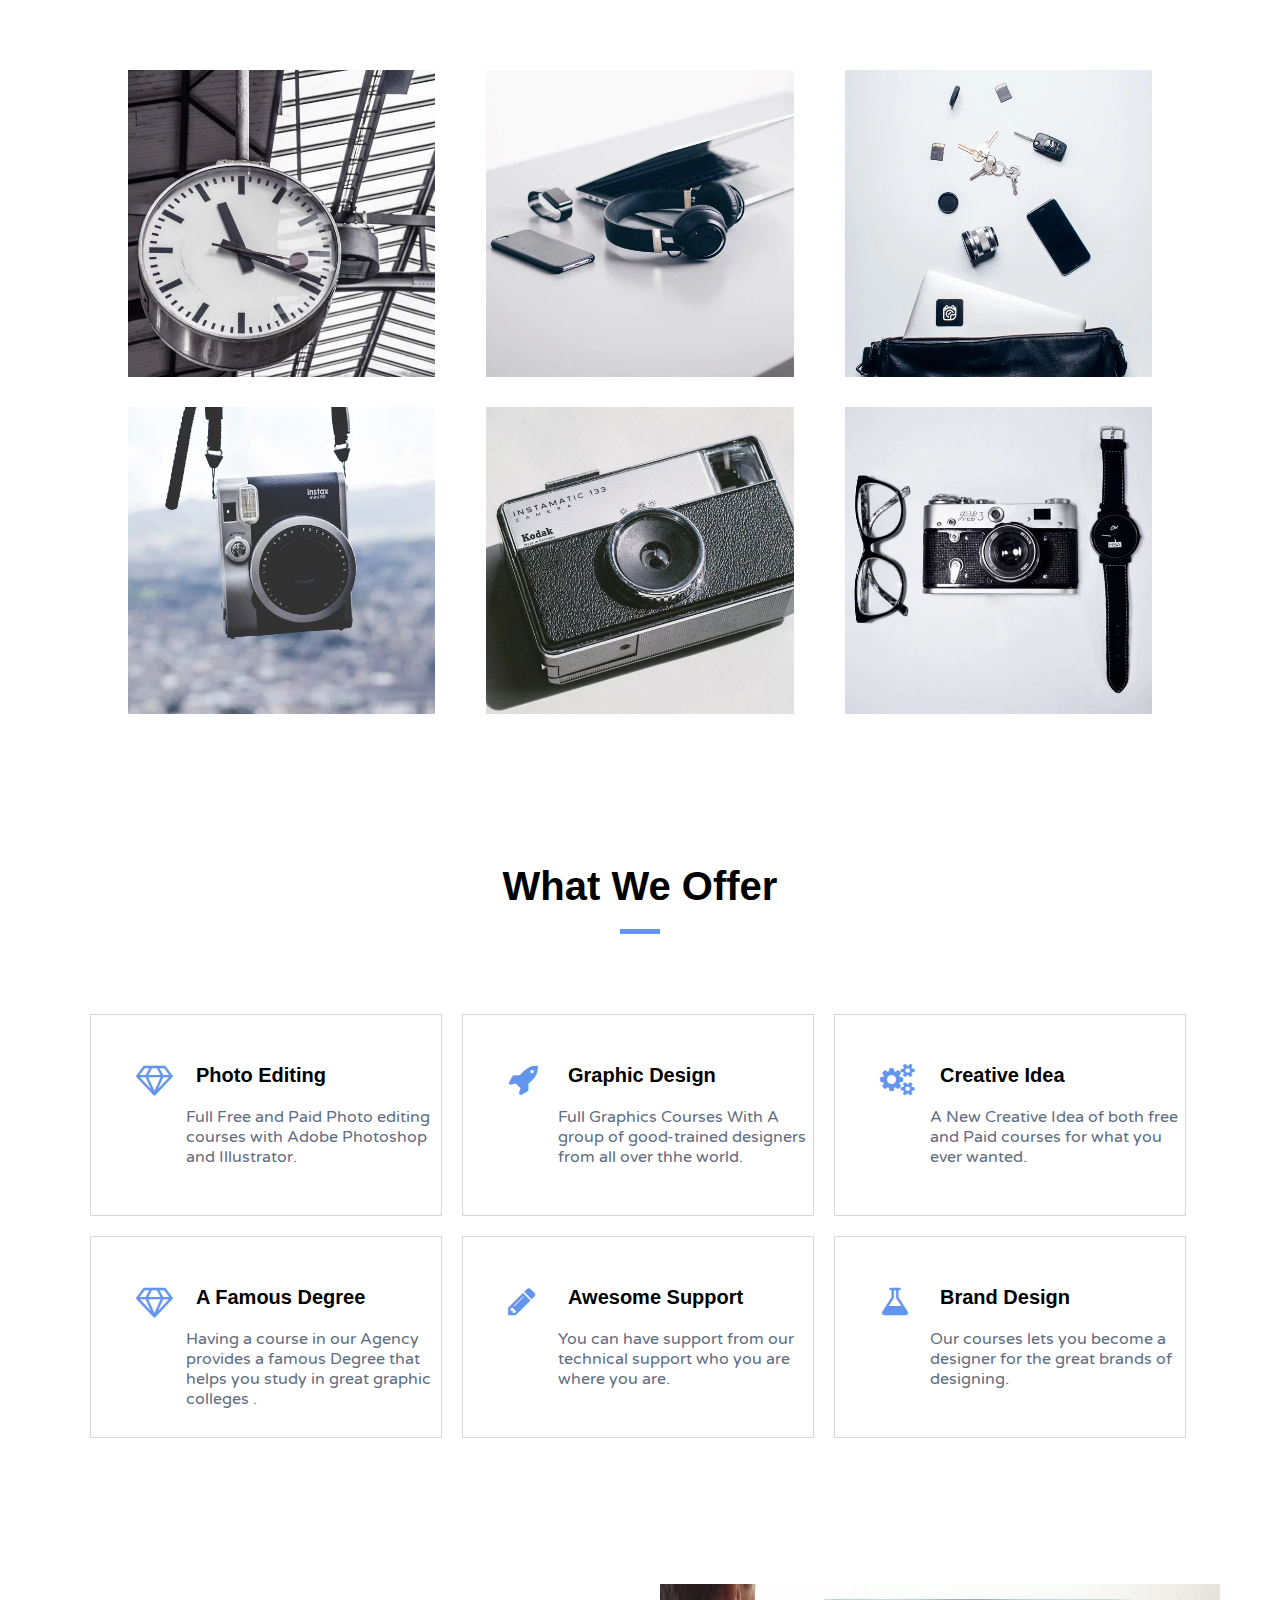
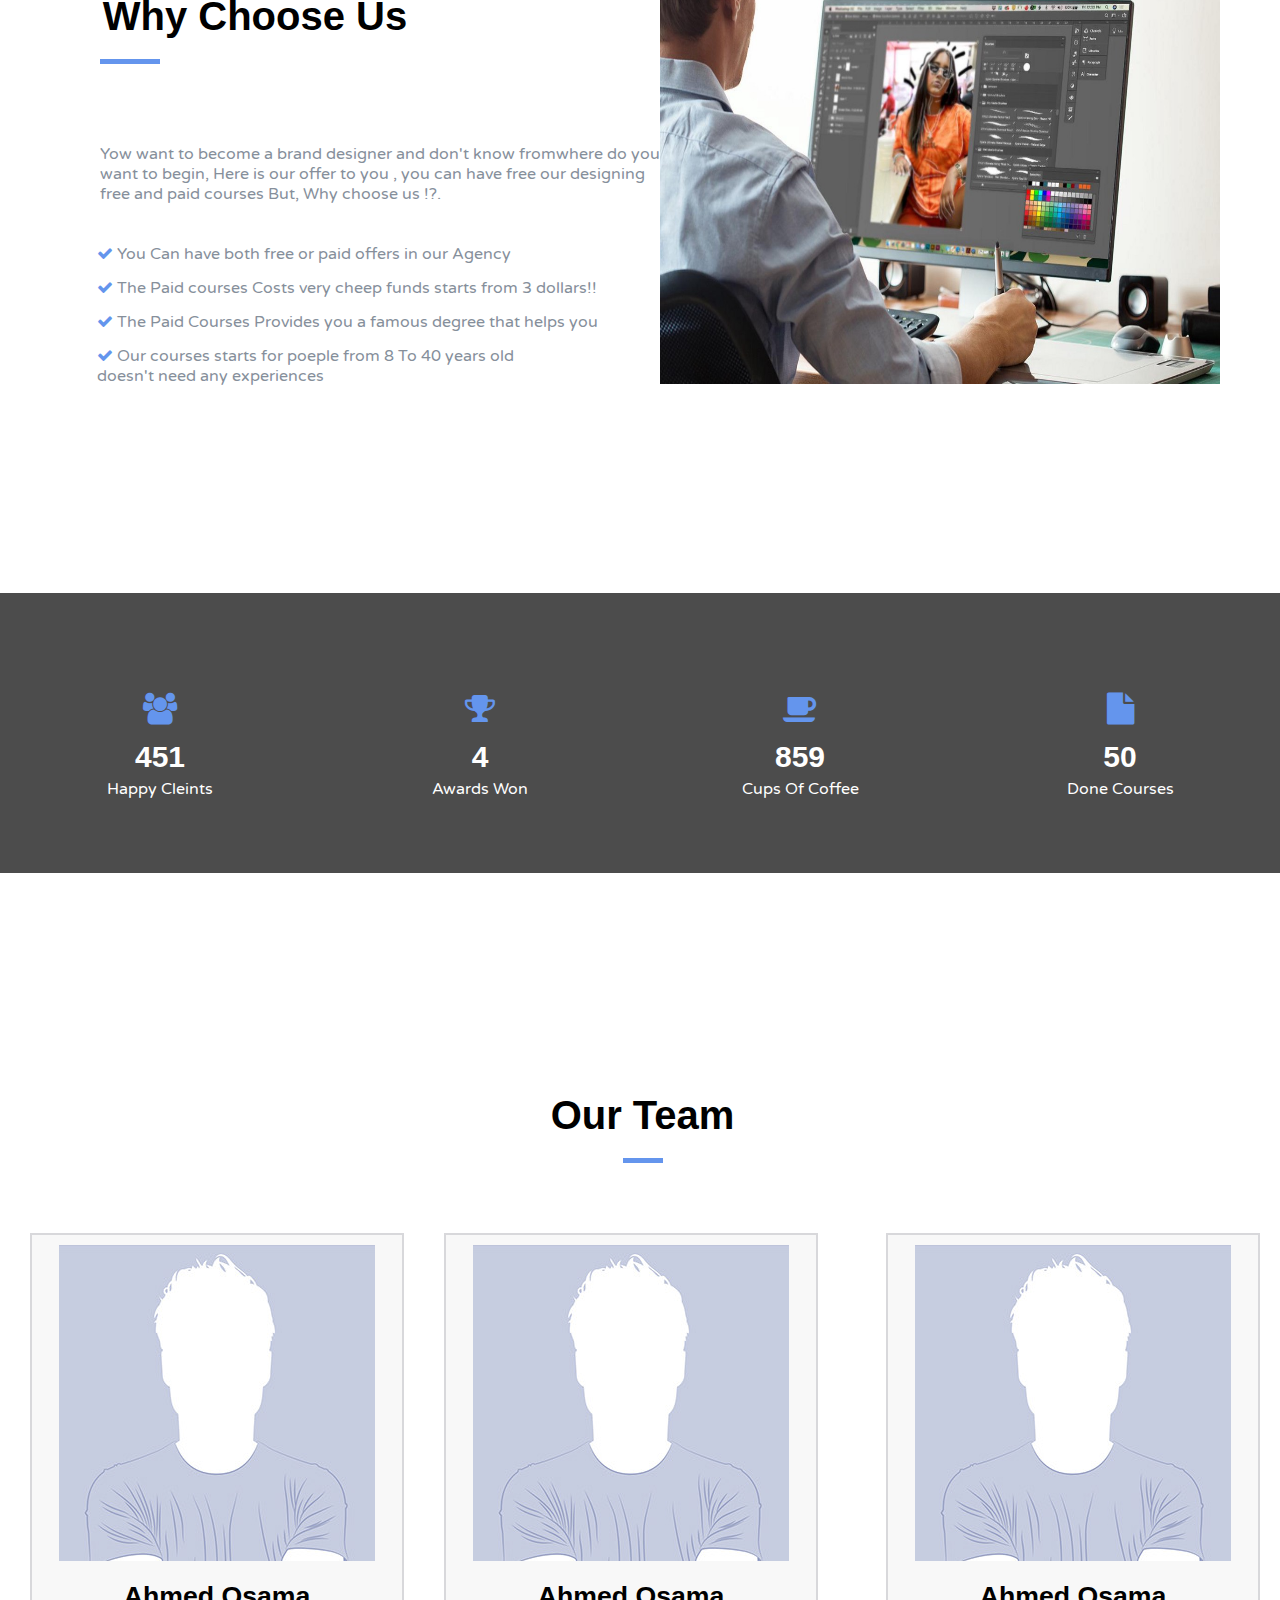
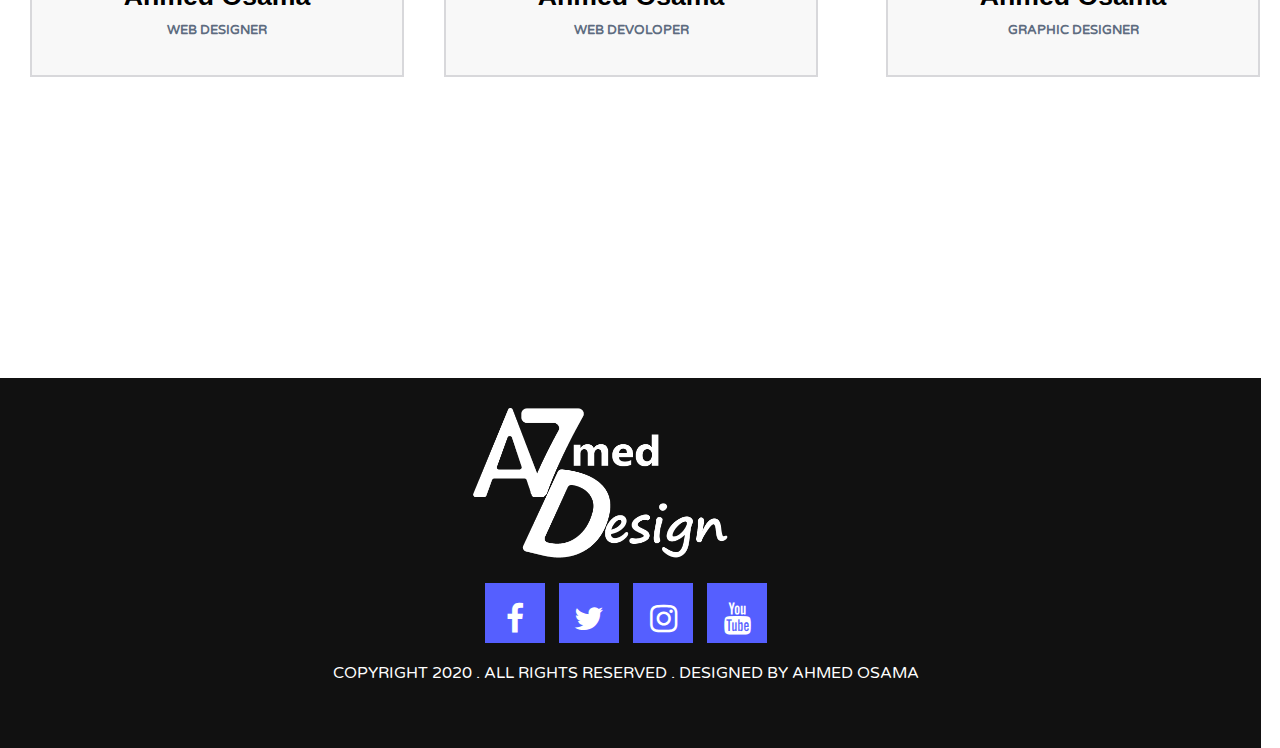
==== commit 5b940ded: "Update Project.html" ====
--- a/Project.html
+++ b/Project.html
@@ -264,7 +264,7 @@
      <div class="team">
          <div class="person">
              <div class="person-content">
-                <img src="images/team/team5.webp" alt="">
+                <img src="Images/team/team5.webp" alt="">
                 <h3 class="person-title">ahmed osama</h3>
                 <span class="person-dec"> web designer</span>
              </div>
@@ -272,13 +272,13 @@
          </div>
          <div class="person">
             <div class="person-content">
-                <img src="images/team/team5.webp" alt="">
+                <img src="Images/team/team5.webp" alt="">
                 <h3 class="person-title">ahmed osama</h3>
                 <span class="person-dec"> web devoloper</span>
          </div>
          <div class="person1">
             <div class="person-content">
-                <img src="images/team/team5.webp" alt="">
+                <img src="Images/team/team5.webp" alt="">
                 <h3 class="person-title">ahmed osama</h3>
                 <span class="person-dec"> graphic designer</span>
          </div>
@@ -290,7 +290,7 @@
      <div class="thanks">
          <div class="thanks-content">
              <h1 class="thanks-title">
-                 <img src="images/Logo-Alt2.png" alt="">
+                 <img src="Images/Logo-Alt2.png" alt="">
              </h1>
              <div class="buttons">
                  <i class=" fa fa-facebook fa-2x btn-thanks"></i>
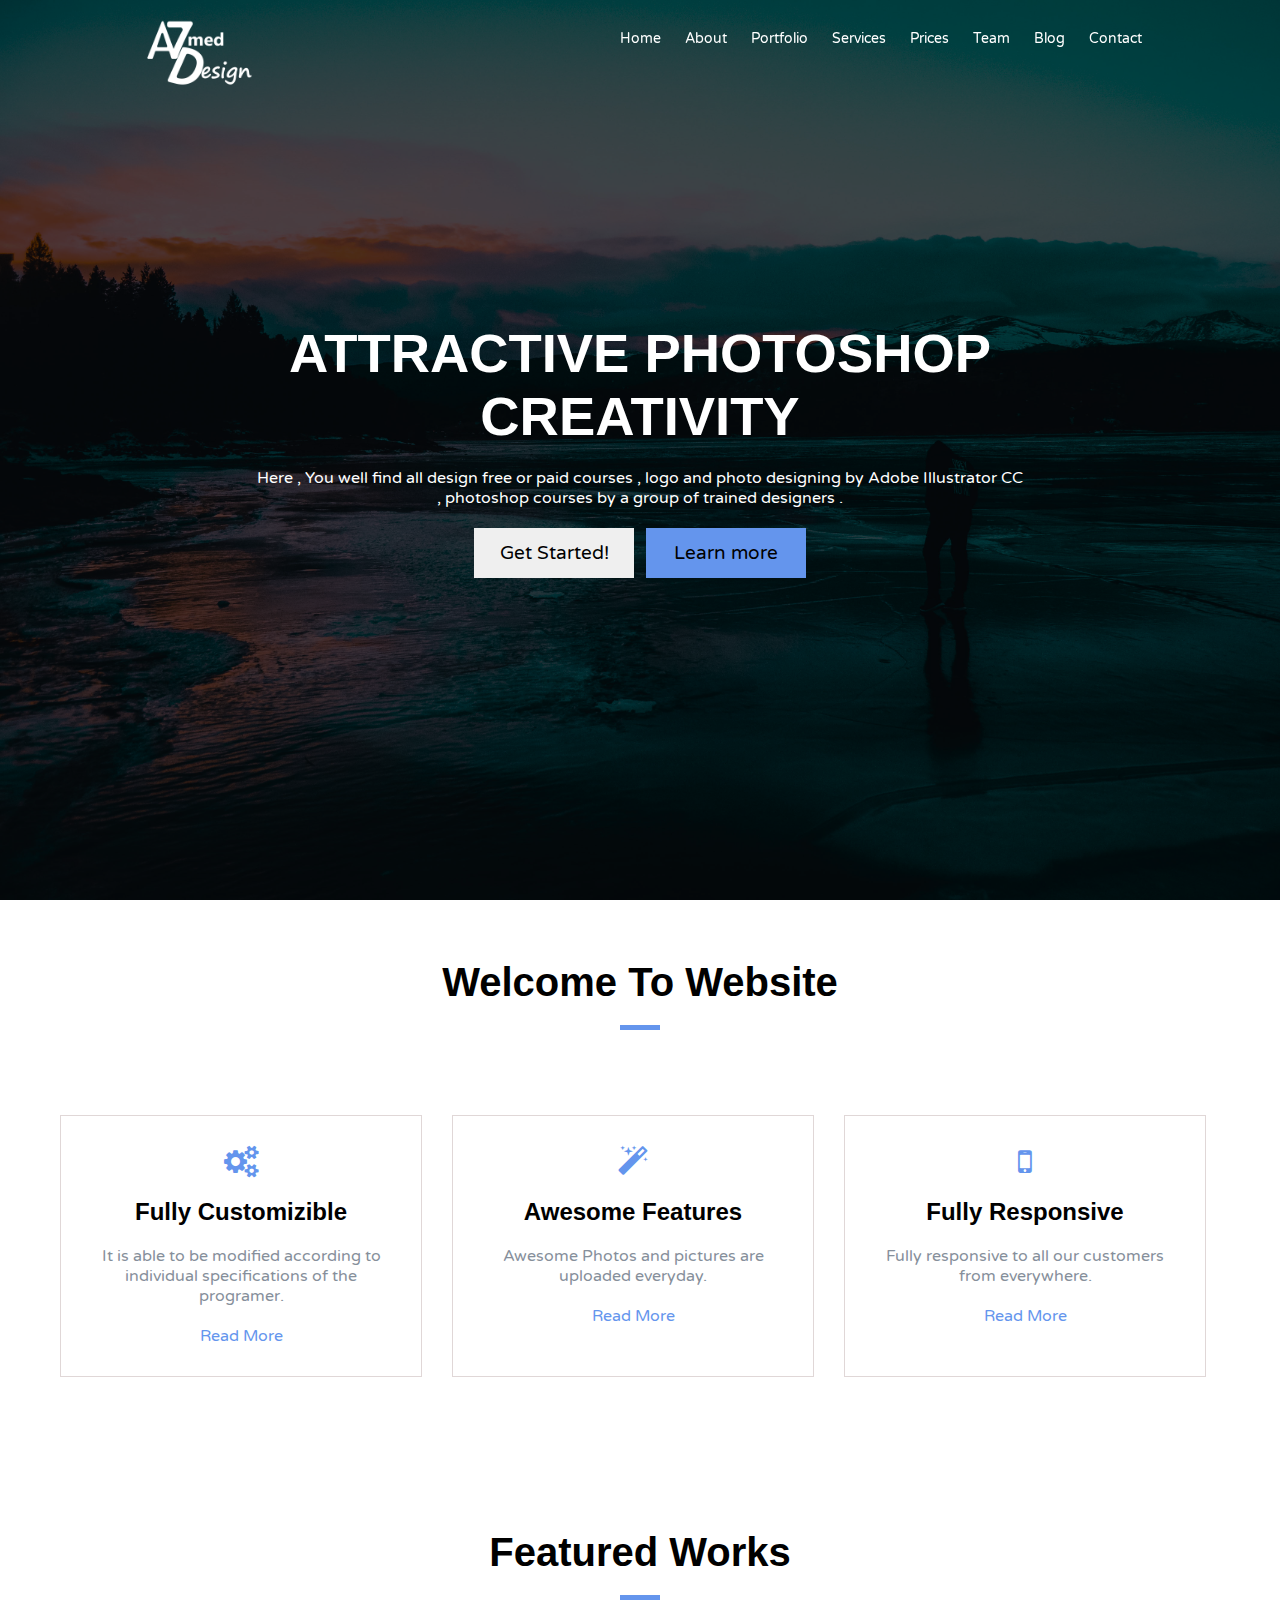
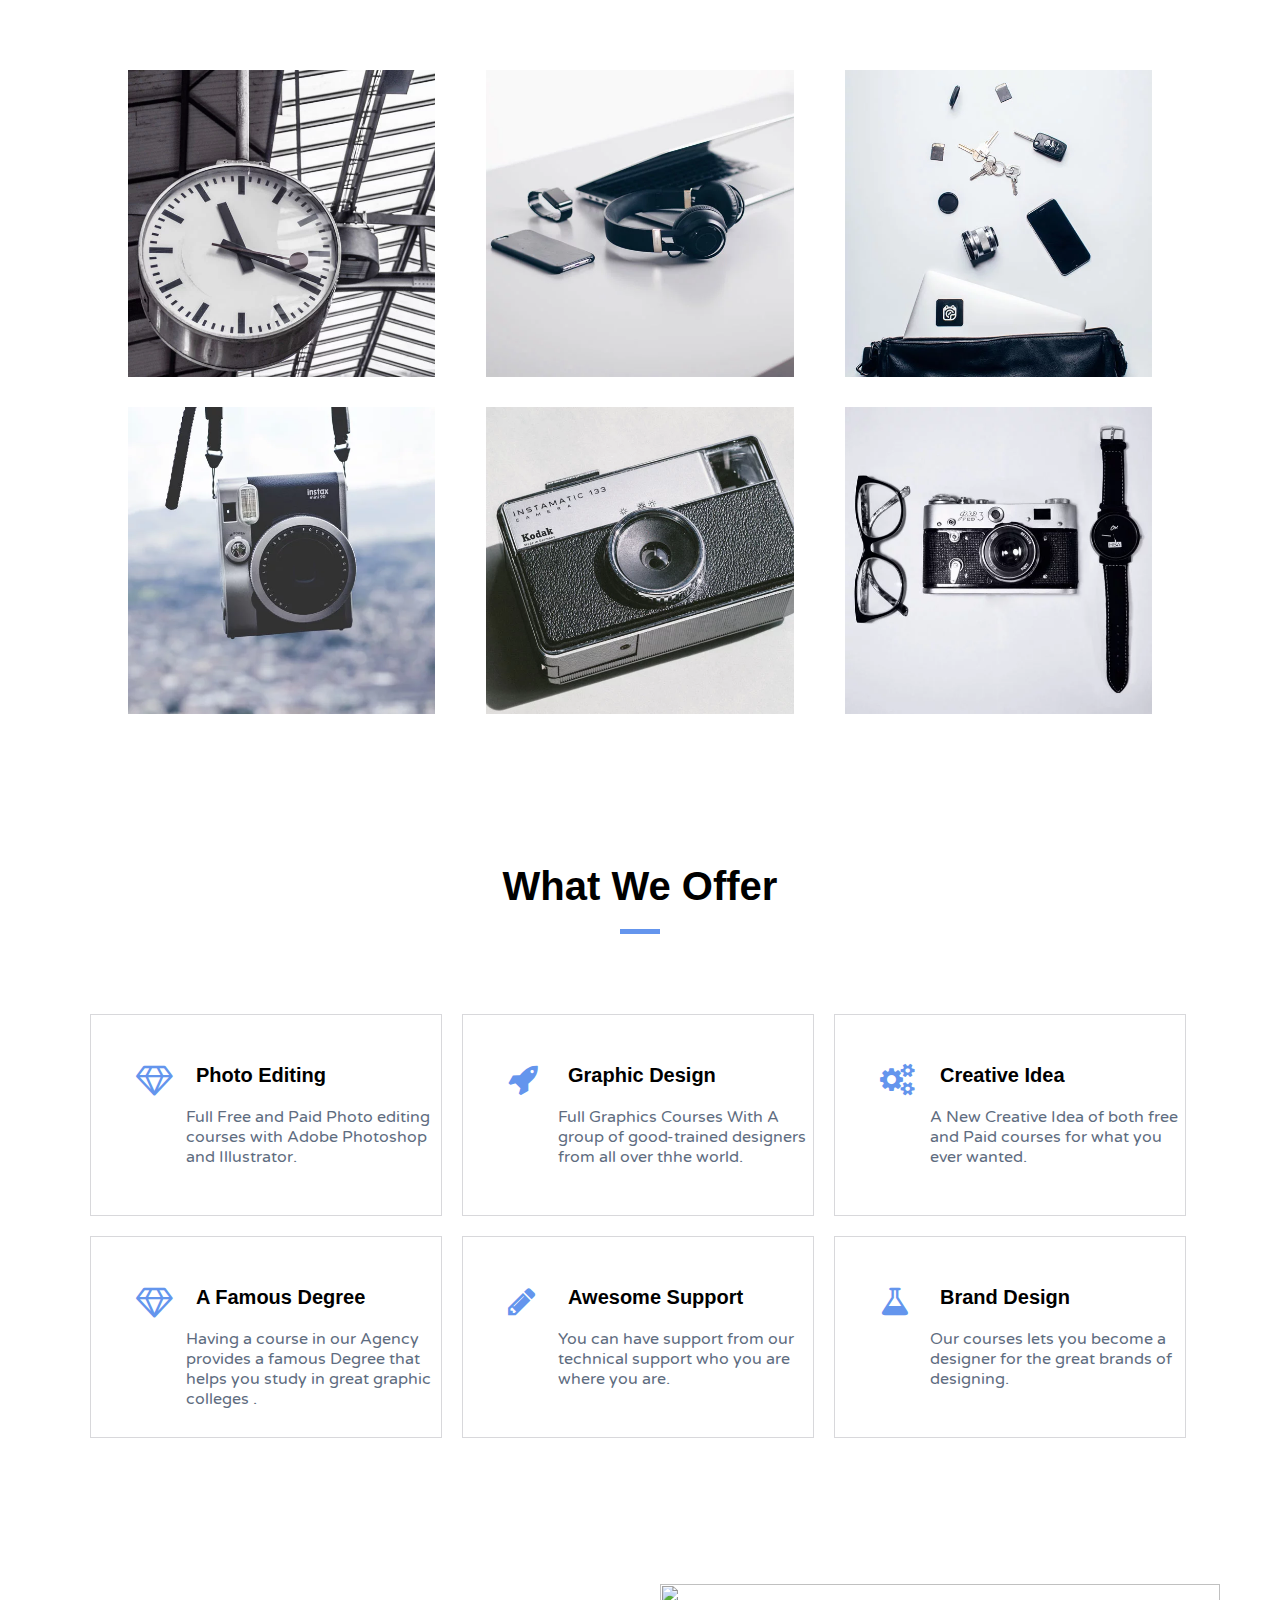
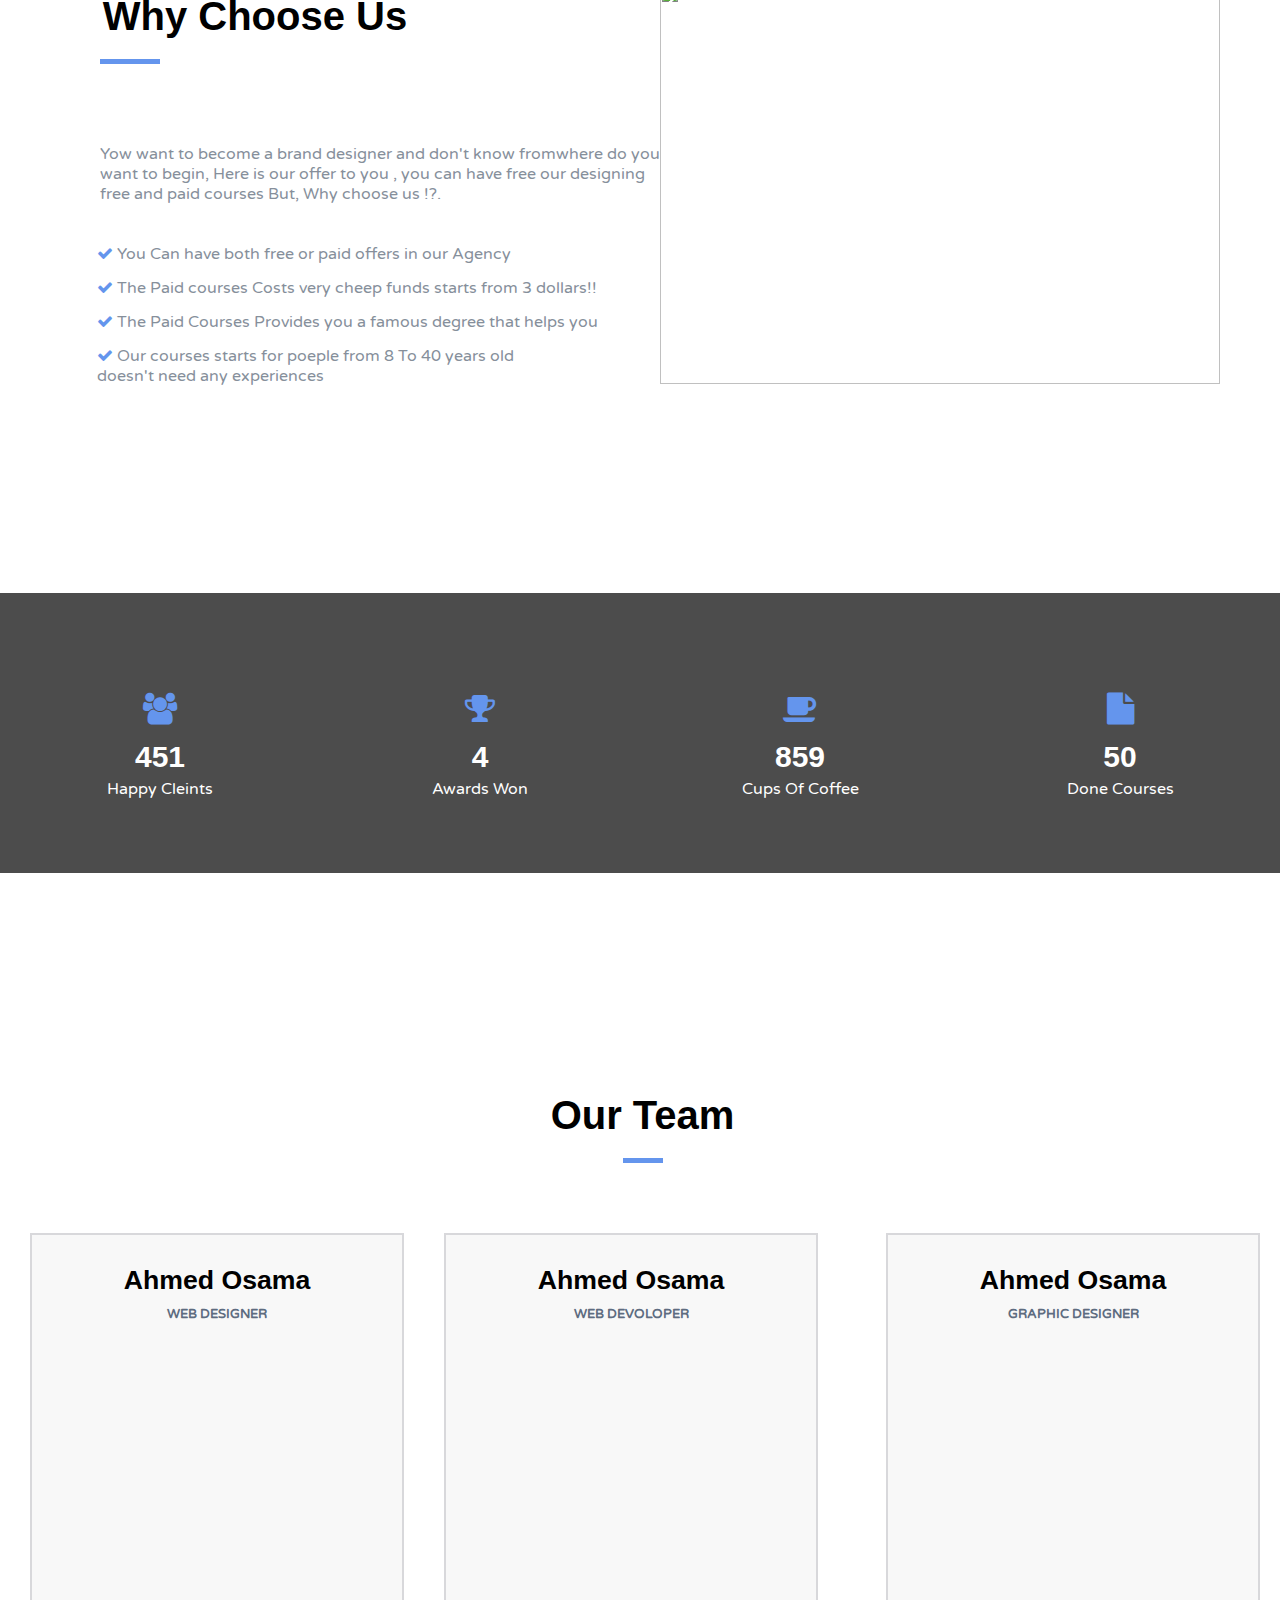
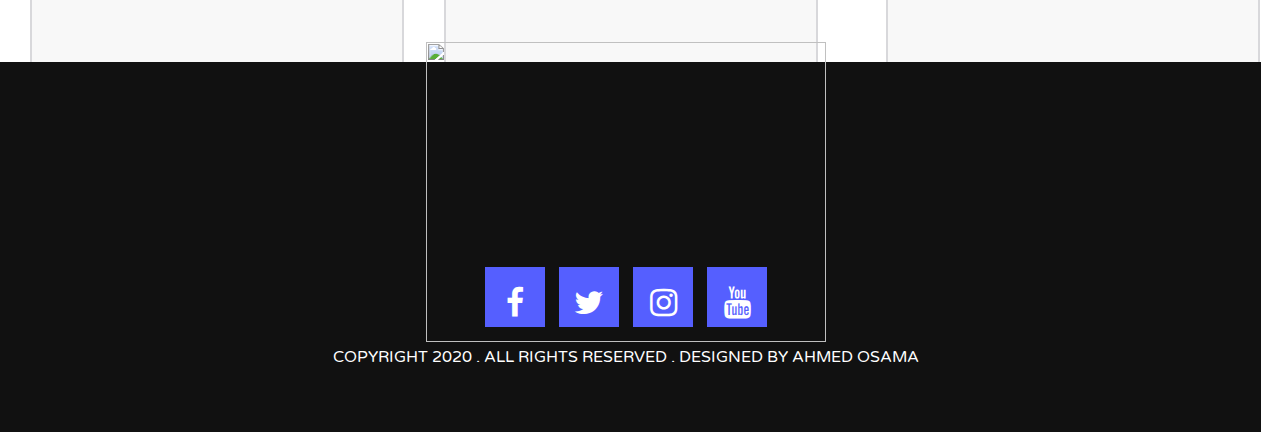
==== commit 18a6070a: "Update Project.html" ====
--- a/Project.html
+++ b/Project.html
@@ -209,7 +209,7 @@
             </div>
             <div class="wcu-item">
                 <div class="image-wcu">
-                    <img src="Images/about/about2.webp" alt="">
+                    <img src="images/about/about2.webp" alt="">
                 </div>
             </div>
             <div class="clear"></div>
@@ -264,7 +264,7 @@
      <div class="team">
          <div class="person">
              <div class="person-content">
-                <img src="Images/team/team5.webp" alt="">
+                <img src="images/team/team5.webp" alt="">
                 <h3 class="person-title">ahmed osama</h3>
                 <span class="person-dec"> web designer</span>
              </div>
@@ -272,13 +272,13 @@
          </div>
          <div class="person">
             <div class="person-content">
-                <img src="Images/team/team5.webp" alt="">
+                <img src="images/team/team5.webp" alt="">
                 <h3 class="person-title">ahmed osama</h3>
                 <span class="person-dec"> web devoloper</span>
          </div>
          <div class="person1">
             <div class="person-content">
-                <img src="Images/team/team5.webp" alt="">
+                <img src="images/team/team5.webp" alt="">
                 <h3 class="person-title">ahmed osama</h3>
                 <span class="person-dec"> graphic designer</span>
          </div>
@@ -290,7 +290,7 @@
      <div class="thanks">
          <div class="thanks-content">
              <h1 class="thanks-title">
-                 <img src="Images/Logo-Alt2.png" alt="">
+                 <img src="images/Logo-Alt2.png" alt="">
              </h1>
              <div class="buttons">
                  <i class=" fa fa-facebook fa-2x btn-thanks"></i>
--- a/Css/Style.css
+++ b/Css/Style.css
@@ -628,3 +628,4 @@
 .wcu-par {
     width: 560px;
 }
+
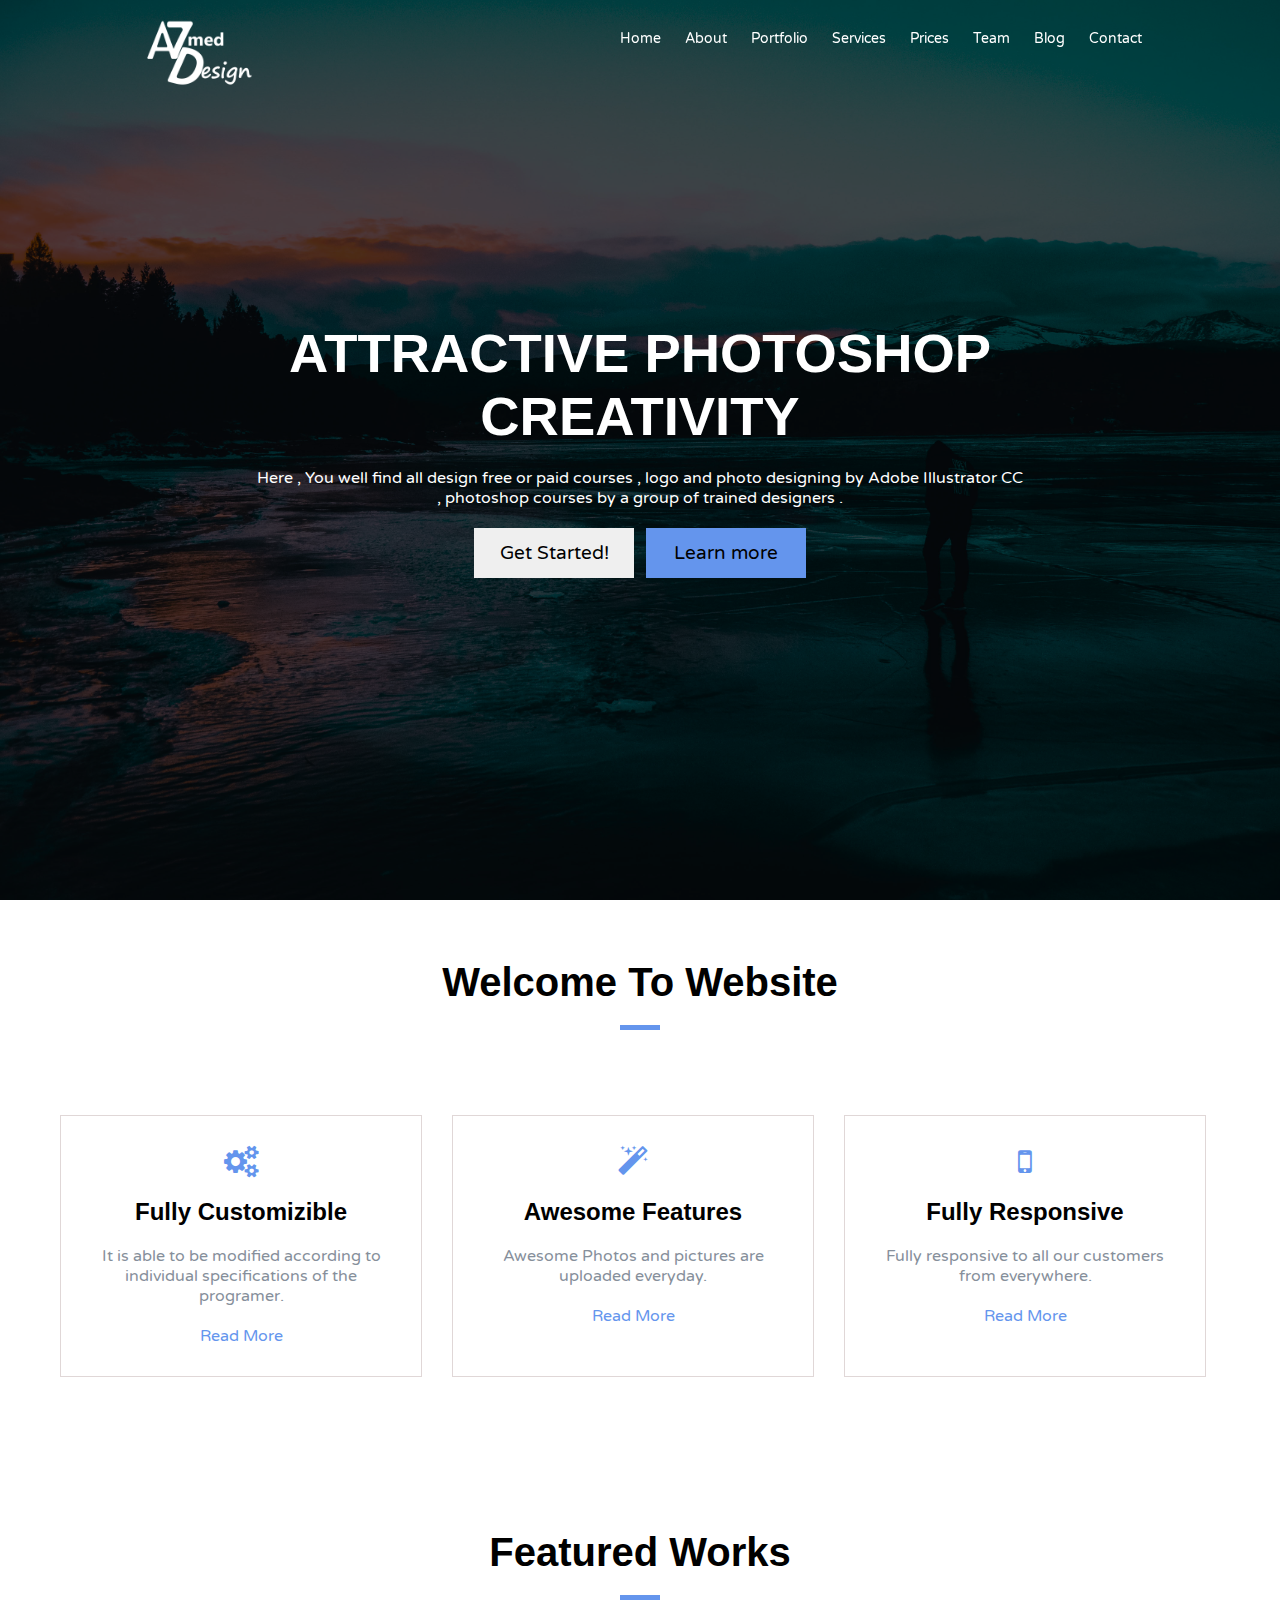
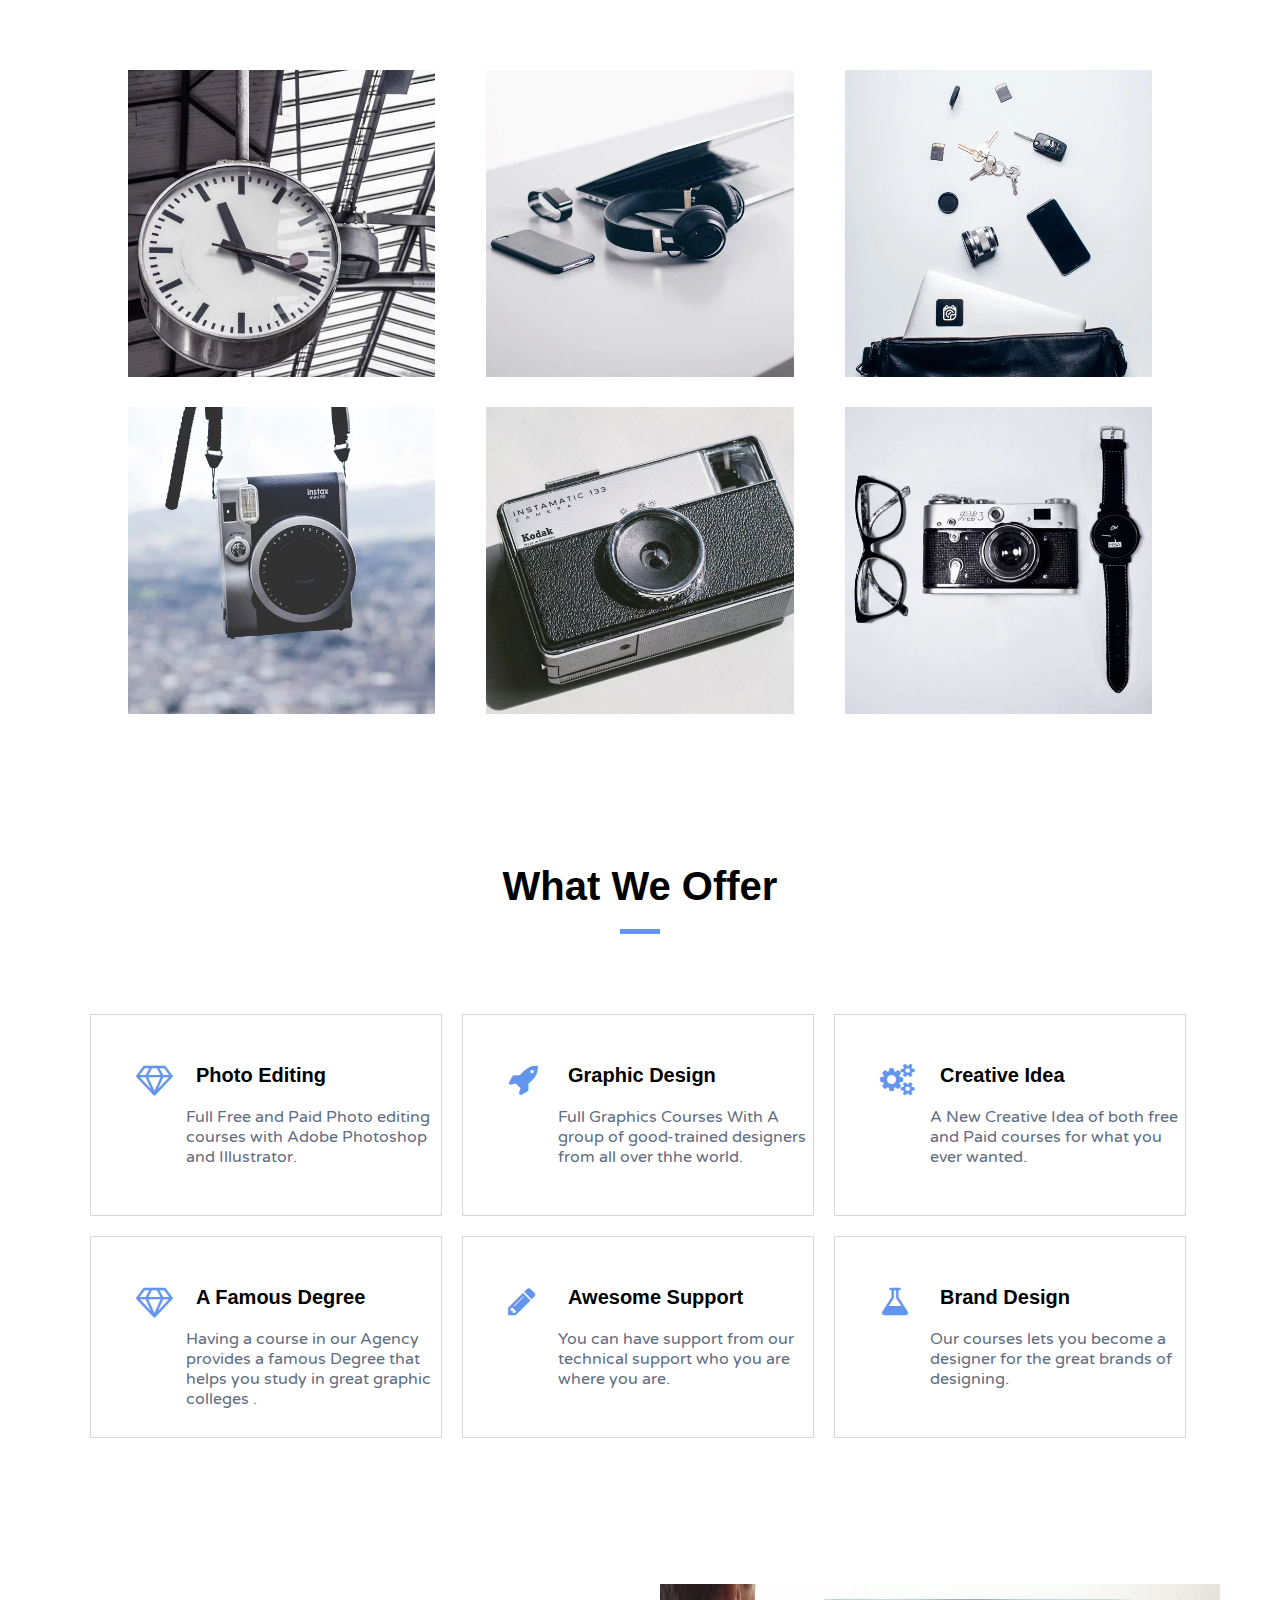
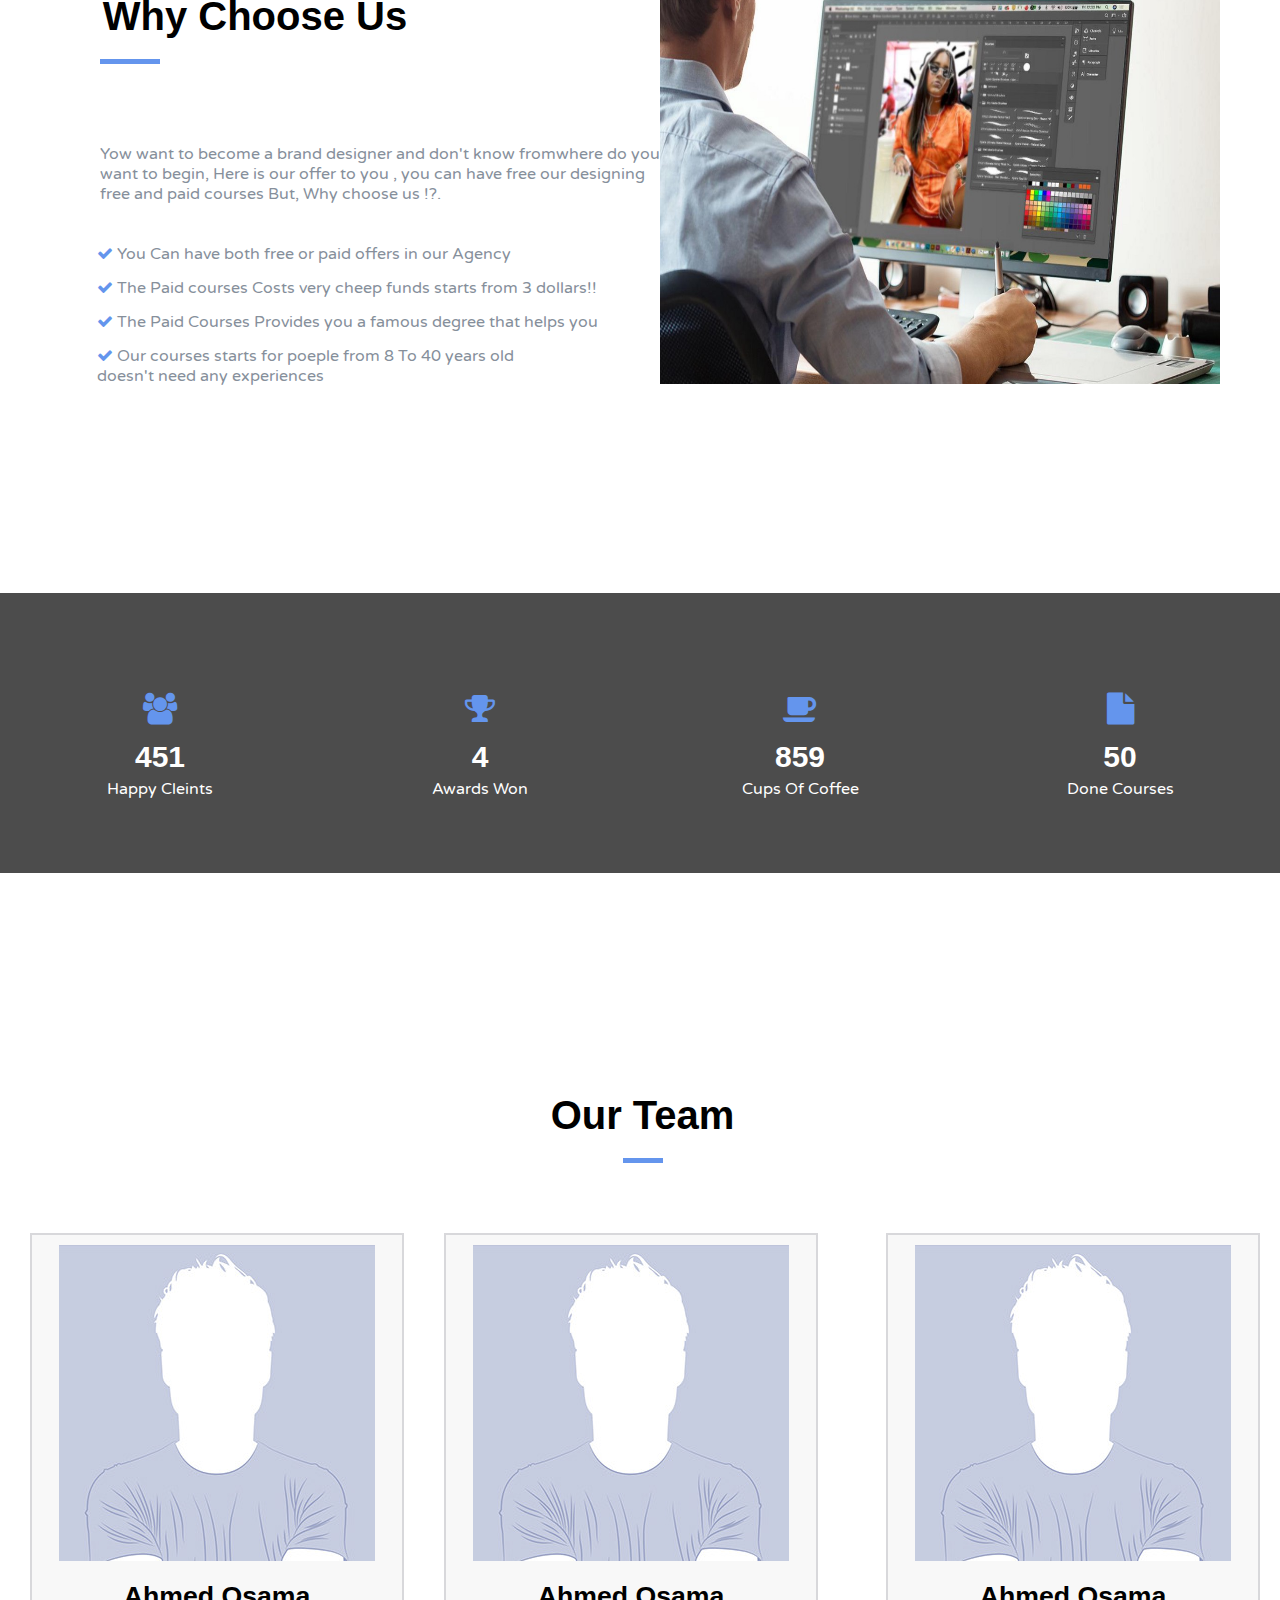
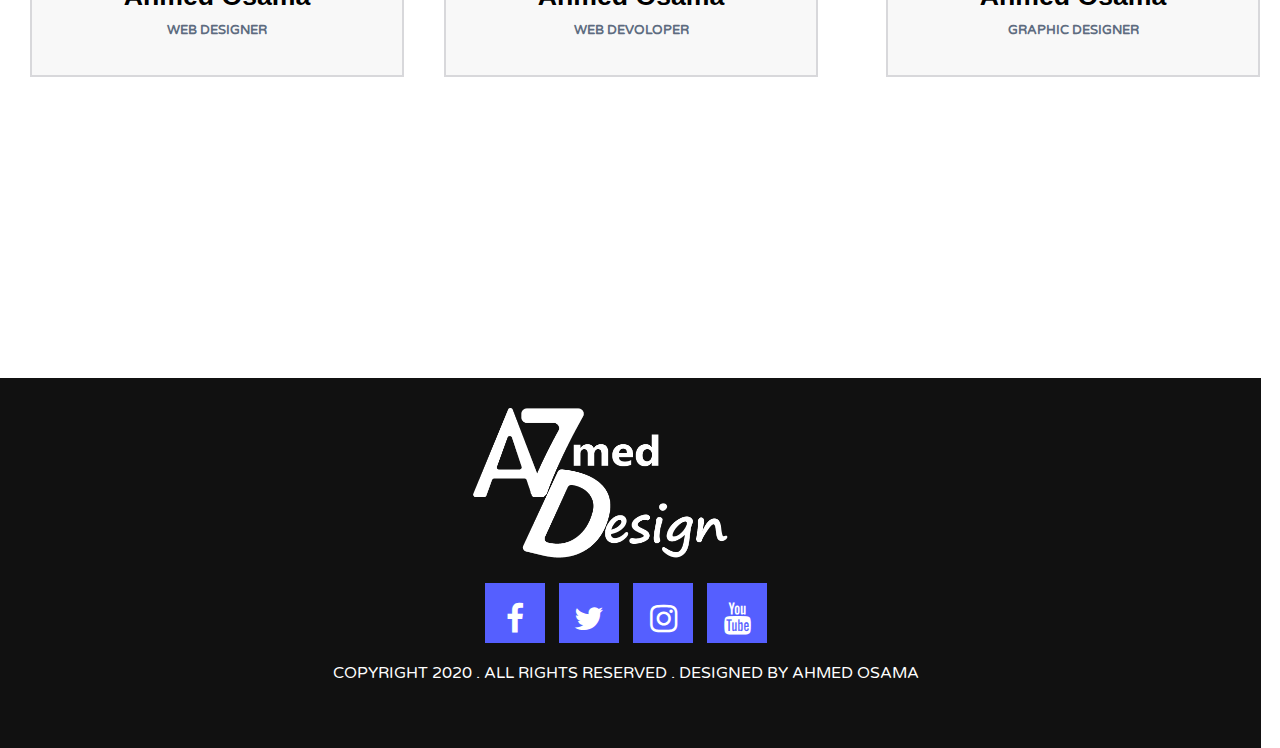
==== commit 788c4b9f: "Update Project.html" ====
--- a/Project.html
+++ b/Project.html
@@ -209,7 +209,7 @@
             </div>
             <div class="wcu-item">
                 <div class="image-wcu">
-                    <img src="images/about/about2.webp" alt="">
+                    <img src="Images/about/about2.webp" alt="">
                 </div>
             </div>
             <div class="clear"></div>
@@ -264,7 +264,7 @@
      <div class="team">
          <div class="person">
              <div class="person-content">
-                <img src="images/team/team5.webp" alt="">
+                <img src="Images/team/team5.webp" alt="">
                 <h3 class="person-title">ahmed osama</h3>
                 <span class="person-dec"> web designer</span>
              </div>
@@ -272,13 +272,13 @@
          </div>
          <div class="person">
             <div class="person-content">
-                <img src="images/team/team5.webp" alt="">
+                <img src="Images/team/team5.webp" alt="">
                 <h3 class="person-title">ahmed osama</h3>
                 <span class="person-dec"> web devoloper</span>
          </div>
          <div class="person1">
             <div class="person-content">
-                <img src="images/team/team5.webp" alt="">
+                <img src="Images/team/team5.webp" alt="">
                 <h3 class="person-title">ahmed osama</h3>
                 <span class="person-dec"> graphic designer</span>
          </div>
@@ -290,7 +290,7 @@
      <div class="thanks">
          <div class="thanks-content">
              <h1 class="thanks-title">
-                 <img src="images/Logo-Alt2.png" alt="">
+                 <img src="Images/Logo-Alt2.png" alt="">
              </h1>
              <div class="buttons">
                  <i class=" fa fa-facebook fa-2x btn-thanks"></i>
